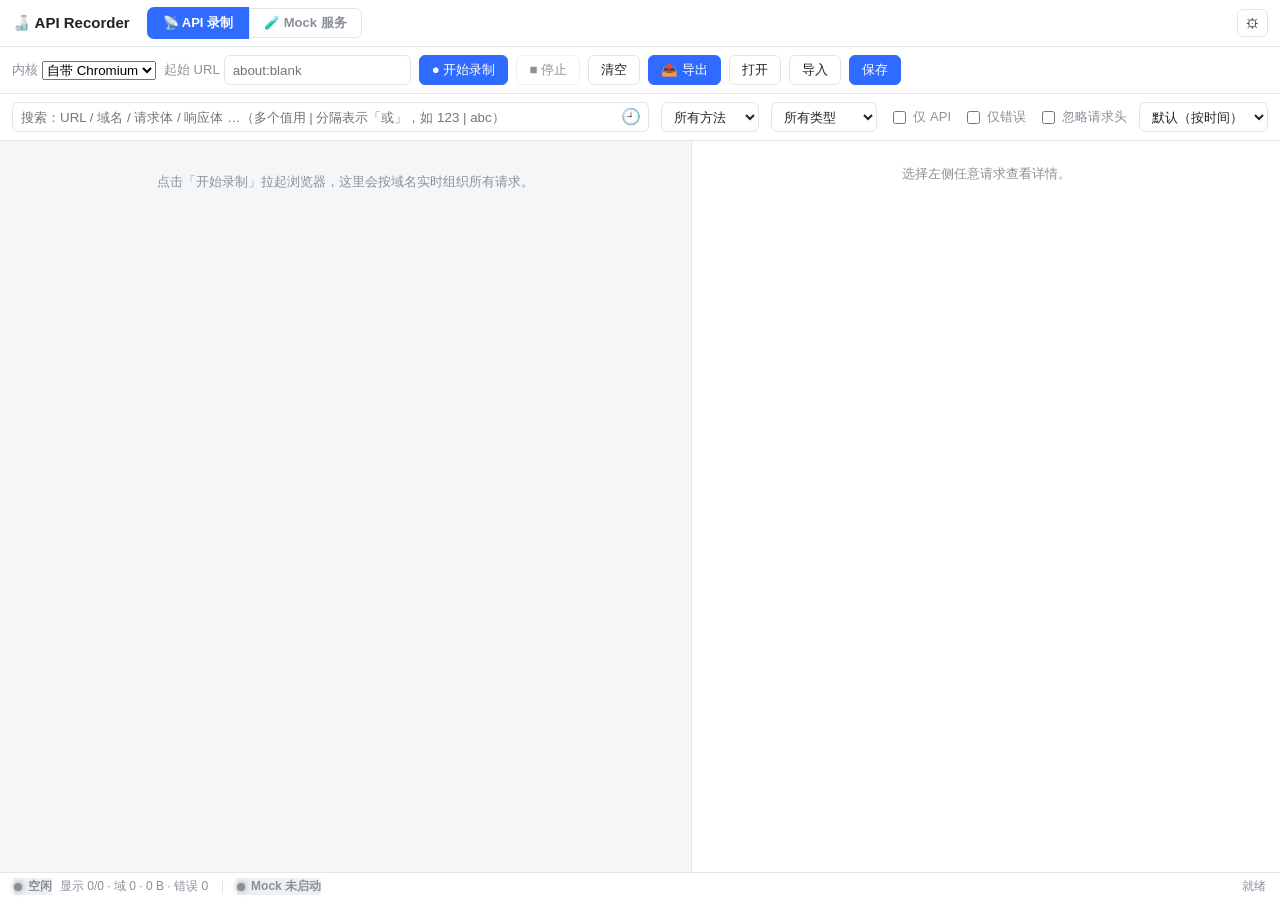
==== static/index.html @ 15d1f9df "fix: 导入/打开/保存/导出改用浏览器原生文件框与下载，修复「点击导入无反应」 pywebview 的 create_file_dialog 在 js_api 工作线程中调用会静默失败（跨线程异常" ====
<!DOCTYPE html>
<html lang="zh-CN">
<head>
  <meta charset="UTF-8" />
  <meta name="viewport" content="width=device-width, initial-scale=1.0" />
  <title>API Recorder · API 录制器</title>
  <link rel="stylesheet" href="/static/styles.css" />
</head>
<body>
  <!-- ============ 顶部：品牌 + Tab 切换 + 设置（不含任何功能按钮）============ -->
  <header class="toolbar">
    <div class="brand">🍶 API Recorder</div>

    <!-- 顶部 Tab 切换：API 录制 / Mock 服务 互不干扰 -->
    <div class="tabs">
      <button class="tab-switch active" data-tab="api">📡 API 录制</button>
      <button class="tab-switch" data-tab="mock">🧪 Mock 服务</button>
    </div>

    <div class="spacer"></div>

    <!-- 设置按钮靠最右 -->
    <button id="maskSettingsBtn" class="btn-mini" title="配置（Mock 服务 / 端口）">⚙</button>
    <div id="maskPanel" class="mask-panel hide">
      <div class="mask-title">配置</div>

      <div class="mask-section">
        <div class="mask-subtitle">端口</div>
        <label class="mask-row">服务端口 <input id="portInput" class="input" maxlength="6" placeholder="自动" /></label>
        <label class="mask-row">Mock 端口 <input id="mockPortInput" class="input" maxlength="6" placeholder="自动" /></label>
        <div class="mask-hint" id="portHint">服务端口为程序启动时绑定，修改后需重启本程序。Mock 端口为独立端口，供被测程序对接；留空 = 每次随机分配空闲端口。</div>
        <button id="maskSave" class="btn-mini">保存</button>
      </div>
    </div>
  </header>

  <!-- ============ API 录制 Tab（按钮都在本页，不干扰 Mock）============ -->
  <section class="tab-panel" id="panelApi">
    <!-- 录制控制条：本页专属 -->
    <div class="api-toolbar">
      <label class="field">
        <span>内核</span>
        <select id="mode">
          <option value="builtin">自带 Chromium</option>
          <option value="local">本机浏览器</option>
        </select>
      </label>

      <label class="field hide" id="localBrowserField">
        <span>浏览器</span>
        <select id="localBrowser">
          <option value="auto">自动探测</option>
          <option value="chrome">Chrome</option>
          <option value="edge">Edge</option>
        </select>
      </label>

      <input id="localPath" class="input hide" placeholder="本机 Chrome/Edge 路径（可选，留空则按上面选择）" />

      <label class="field">
        <span>起始 URL</span>
        <input id="startUrl" class="input" placeholder="about:blank" />
      </label>

      <button id="startBtn" class="btn btn-primary">● 开始录制</button>
      <button id="stopBtn" class="btn" disabled>■ 停止</button>
      <button id="clearBtn" class="btn">清空</button>
      <button id="exportBtn" class="btn btn-primary">📤 导出</button>
      <button id="openBtn" class="btn" title="打开 HAR/JSON 文件导入（与「导入」相同，受浏览器限制不关联源文件）">打开</button>
      <button id="importBtn" class="btn">导入</button>
      <button id="saveBtn" class="btn btn-primary" title="保存当前录制（含全部标记）">保存</button>
      <input id="importFile" type="file" accept=".har,.json,application/json" multiple class="file-input-hidden" />
    </div>

    <div class="subbar">
      <div class="search-wrap">
        <input id="search" class="input grow search-input" placeholder="搜索：URL / 域名 / 请求体 / 响应体 …（多个值用 | 分隔表示「或」，如 123 | abc）" autocomplete="off" />
        <button id="searchClear" class="search-clear hide" type="button" title="清空">×</button>
        <button id="searchHistoryBtn" class="search-hist-btn" type="button" title="搜索历史">🕘</button>
        <div id="searchHistory" class="search-history hide"></div>
      </div>
      <select id="methodFilter" class="select">
        <option value="all">所有方法</option>
        <option value="GET">GET</option>
        <option value="POST">POST</option>
        <option value="PUT">PUT</option>
        <option value="DELETE">DELETE</option>
        <option value="PATCH">PATCH</option>
        <option value="HEAD">HEAD</option>
        <option value="OPTIONS">OPTIONS</option>
      </select>
      <select id="typeFilter" class="select">
        <option value="all">所有类型</option>
        <option value="XHR">XHR</option>
        <option value="FETCH">Fetch</option>
        <option value="DOCUMENT">Document</option>
        <option value="SCRIPT">Script</option>
        <option value="STYLESHEET">Stylesheet</option>
        <option value="IMAGE">Image</option>
        <option value="FONT">Font</option>
        <option value="MEDIA">Media</option>
        <option value="WEBSOCKET">WebSocket</option>
        <option value="OTHER">Other</option>
      </select>
      <label class="check"><input type="checkbox" id="onlyApi" /> 仅 API</label>
      <label class="check"><input type="checkbox" id="onlyError" /> 仅错误</label>
      <label class="check"><input type="checkbox" id="ignoreHeaders" /> 忽略请求头</label>
      <select id="sortBy" class="select" title="排序方式">
        <option value="default">默认（按时间）</option>
        <option value="url">按 API 地址</option>
      </select>
    </div>

    <main class="main">
      <div id="tree" class="tree">
        <div class="empty">点击「开始录制」拉起浏览器，这里会按域名实时组织所有请求。</div>
      </div>
      <aside id="detail" class="detail">
        <div class="empty">选择左侧任意请求查看详情。</div>
      </aside>
    </main>
  </section>

  <!-- ============ Mock 服务 Tab ============ -->
  <section class="tab-panel hide" id="panelMock">
    <div class="subbar">
      <label class="mock-port">端口 <input id="mockPortInput2" class="input input-sm" maxlength="6" placeholder="自动" /></label>
      <button id="startMock" class="btn btn-primary">▶ 启动 Mock</button>
      <button id="stopMock" class="btn" disabled>■ 停止 Mock</button>
      <button id="mockRefreshBtn" class="btn">刷新列表</button>
    </div>

    <main class="main">
      <div class="mock-dash">
        <div class="mock-dash-head">
          <span class="mock-apis-url">Mock 地址：<a id="mockApisUrl" href="#" target="_blank" rel="noopener">—</a></span>
          <span id="mockApisCount" class="muted">(0)</span>
          <div class="spacer"></div>
          <button id="mockTestAllBtn" class="btn btn-primary">全部测试</button>
        </div>
        <div id="mockApiList" class="mock-api-list">
          <div class="mock-api-empty">尚未启动 Mock 或无接口。</div>
        </div>
        <div class="mock-apis-summary" id="mockApisSummary"></div>
      </div>

      <div class="mock-logs">
        <div class="mock-dash-head">
          <span>处理记录</span>
          <span id="mockLogsCount" class="muted"></span>
          <div class="spacer"></div>
          <button id="mockLogsRefreshBtn" class="btn">刷新</button>
        </div>
        <div id="mockLogList" class="mock-log-list">
          <div class="mock-api-empty">暂无处理记录（Mock 收到请求后这里会实时显示，点击可查看详情）。</div>
        </div>
      </div>
    </main>
  </section>

  <!-- ============ 底部状态栏：API 归 API，Mock 归 Mock ============ -->
  <footer class="statusbar">
    <span class="sb-group">
      <span class="sb-status status-idle" id="sbApiStatus">空闲</span>
      <span id="sbApiStats" class="sb-stats"></span>
    </span>
    <span class="sb-sep"></span>
    <span class="sb-group">
      <span class="sb-status status-idle" id="sbMockStatus">Mock 未启动</span>
      <span id="sbMockStats" class="sb-stats"></span>
    </span>
    <span class="sb-spacer"></span>
    <span class="sb-item sb-muted" id="sbInfo">就绪</span>
  </footer>

  <!-- Mock 处理记录详情弹窗 -->
  <div id="mockLogModal" class="modal-mask hide">
    <div class="modal modal-lg">
      <div class="modal-head">
        <span class="modal-title" id="mockLogModalTitle">处理记录详情</span>
        <button id="mockLogModalClose" class="modal-close" title="关闭">×</button>
      </div>
      <div class="modal-body" id="mockLogModalBody"></div>
    </div>
  </div>

  <!-- 导出弹窗（含格式选择与脱敏配置） -->
  <div id="exportModal" class="modal-mask hide">
    <div class="modal">
      <div class="modal-head">
        <span class="modal-title">导出</span>
        <button id="exportModalClose" class="modal-close" title="关闭">×</button>
      </div>

      <div class="modal-section">
        <div class="modal-subtitle">导出格式</div>
        <div class="radio-row">
          <label class="radio"><input type="radio" name="exportFormat" value="har" checked /> HAR</label>
          <label class="radio"><input type="radio" name="exportFormat" value="json" /> JSON</label>
          <label class="radio"><input type="radio" name="exportFormat" value="mock" /> Mock 脚本</label>
        </div>
        <button id="doExportBtn" class="btn btn-primary">导出</button>
      </div>

      <div class="modal-divider"></div>

      <div class="modal-section">
        <div class="modal-subtitle">脱敏（导出时生效）</div>
        <label class="check"><input type="checkbox" id="desensitize" /> 脱敏导出</label>
        <div class="mask-row">中文 → <input id="maskCjk" class="input" maxlength="8" placeholder="测" /></div>
        <div class="mask-row">数字 → <input id="maskDigit" class="input" maxlength="8" placeholder="1" /></div>
        <div class="mask-row">英文 → <input id="maskAlpha" class="input" maxlength="8" placeholder="a" /></div>
        <div class="mask-hint">留空 = 不脱敏该类；可填多个字符。默认 测 / 1 / a。</div>
      </div>
    </div>
  </div>

  <!-- 编辑请求弹窗（造数据：改 URL / 请求头 / 请求体） -->
  <div id="editReqModal" class="modal-mask hide">
    <div class="modal modal-lg">
      <div class="modal-head">
        <span class="modal-title" id="editReqModalTitle">编辑请求</span>
        <button id="editReqModalClose" class="modal-close" title="关闭">×</button>
      </div>
      <div class="modal-body">
        <div class="modal-subtitle">请求地址 URL<span class="modal-tip">（改末尾的 ID / 路径即可造不同数据）</span></div>
        <textarea id="editReqUrl" class="edit-req-url" placeholder="http://host/path/..."></textarea>
        <div class="modal-subtitle">请求头 Headers（JSON 对象）</div>
        <textarea id="editReqHeaders" class="edit-req-headers" placeholder='{"Content-Type":"application/json"}'></textarea>
        <div class="modal-subtitle">请求体 Body</div>
        <textarea id="editReqBody" class="edit-req-body" placeholder="请求体原文（可为 JSON / 表单 / 任意文本）"></textarea>
        <div id="editReqErr" class="modal-error"></div>
        <div class="modal-actions">
          <button id="editReqSave" class="btn btn-primary">保存修改</button>
          <button id="editReqCancel" class="btn">取消</button>
        </div>
        <div class="modal-hint">修改会写回本条记录，导出 HAR/JSON 与启动 Mock 都会用新值。Mock 运行中不可编辑。</div>
      </div>
    </div>
  </div>

  <script src="/static/app.js"></script>
</body>
</html>
---- static/styles.css ----
:root {
  --bg: #f5f6f8;
  --panel: #ffffff;
  --border: #e2e5ea;
  --text: #1f2329;
  --muted: #8a9099;
  --primary: #2f6bff;
  --primary-d: #1f53d6;
  --green: #1f9d55;
  --blue: #2f6bff;
  --orange: #e08a00;
  --red: #e23b3b;
  --gray: #8a9099;
  --code-bg: #f3f4f6;
  --row-hover: #eef3ff;
}

* { box-sizing: border-box; }
html, body { height: 100%; margin: 0; }
body {
  font-family: -apple-system, "Segoe UI", "Microsoft YaHei", Roboto, Helvetica, Arial, sans-serif;
  background: var(--bg);
  color: var(--text);
  font-size: 13px;
  display: flex;
  flex-direction: column;
  /* 全局允许选中/复制（含右侧详情、左侧 API 地址/路径）。
     适配 WebView2（Chromium 内核），需带 -webkit- 前缀。 */
  -webkit-user-select: text;
  -moz-user-select: text;
  user-select: text;
}

/* ---------- 工具栏 ---------- */
.toolbar, .subbar, .api-toolbar {
  display: flex;
  align-items: center;
  gap: 8px;
  padding: 8px 12px;
  background: var(--panel);
  border-bottom: 1px solid var(--border);
  flex-wrap: wrap;
  position: relative;
}
.subbar { gap: 12px; align-items: stretch; }

/* 功能区分区：API 录制 / Mock 服务 各自独立成框，避免挤在一起 */
.zone {
  display: flex;
  align-items: center;
  gap: 10px;
  padding: 7px 14px;
  border: 1px solid var(--border);
  border-radius: 10px;
  background: var(--panel);
  flex-wrap: wrap;
}
.zone-api { flex: 1 1 480px; min-width: 0; }
.zone-mock {
  flex: 0 0 auto;
  margin-left: auto;
  border-color: rgba(224, 138, 0, .45);
  background: #fffaf0;
}
.zone .status { margin-left: 0; }
.zone-tag {
  font-size: 11px;
  font-weight: 700;
  letter-spacing: .5px;
  padding: 3px 9px;
  border-radius: 6px;
  color: #fff;
  white-space: nowrap;
}
.tag-api { background: var(--blue); }
.tag-mock { background: var(--orange); }
.brand { font-weight: 700; font-size: 15px; margin-right: 6px; white-space: nowrap; }
.field { display: flex; align-items: center; gap: 4px; color: var(--muted); }
.field > span { white-space: nowrap; }

.input, .select {
  height: 30px;
  border: 1px solid var(--border);
  border-radius: 6px;
  padding: 0 8px;
  background: #fff;
  color: var(--text);
  outline: none;
}
.input:focus, .select:focus { border-color: var(--primary); }
.input.grow { flex: 1; min-width: 180px; }
.input.hide { display: none; }

/* 搜索框：清空按钮 + 历史下拉 */
.search-wrap { position: relative; flex: 1; min-width: 180px; display: flex; align-items: center; }
.search-input { width: 100%; padding-right: 54px; }
.search-clear, .search-hist-btn {
  position: absolute;
  top: 50%;
  transform: translateY(-50%);
  height: 22px;
  min-width: 22px;
  padding: 0 4px;
  border: none;
  background: transparent;
  color: var(--muted);
  cursor: pointer;
  font-size: 16px;
  line-height: 22px;
  border-radius: 4px;
  display: flex;
  align-items: center;
  justify-content: center;
}
.search-clear { right: 30px; font-size: 18px; color: #b23b3b; }
.search-hist-btn { right: 4px; }
.search-hist-btn:hover, .search-clear:hover { background: rgba(0,0,0,.06); }
.search-hist-btn.has-history::after {
  content: "";
  position: absolute;
  top: 2px; right: 2px;
  width: 6px; height: 6px;
  border-radius: 50%;
  background: var(--orange);
}
.search-history {
  position: absolute;
  top: calc(100% + 4px);
  left: 0;
  right: 0;
  min-width: 220px;
  max-height: 320px;
  overflow-y: auto;
  background: #fff;
  border: 1px solid var(--border);
  border-radius: 8px;
  box-shadow: 0 6px 20px rgba(0,0,0,.14);
  z-index: 50;
  padding: 4px;
}
.hist-item {
  display: flex;
  align-items: center;
  gap: 6px;
  padding: 6px 8px;
  border-radius: 6px;
  cursor: pointer;
  font-size: 13px;
}
.hist-item:hover { background: var(--hover); }
.hist-text { flex: 1; overflow: hidden; text-overflow: ellipsis; white-space: nowrap; }
.hist-del {
  flex: 0 0 auto;
  color: var(--muted);
  font-size: 14px;
  padding: 0 4px;
  border-radius: 4px;
  opacity: 0;
}
.hist-item:hover .hist-del { opacity: 1; }
.hist-del:hover { color: #b23b3b; background: rgba(0,0,0,.06); }
.hist-empty { padding: 10px; color: var(--muted); font-size: 13px; text-align: center; }
.hist-clear {
  margin-top: 2px;
  padding: 6px 8px;
  text-align: center;
  color: var(--muted);
  font-size: 12px;
  border-top: 1px solid var(--border);
  cursor: pointer;
  border-radius: 0 0 6px 6px;
}
.hist-clear:hover { color: #b23b3b; }
.input-sm { width: 72px; height: 28px; padding: 0 6px; }
.mock-port { display: inline-flex; align-items: center; gap: 6px; font-size: 13px; color: var(--muted); }

.btn {
  height: 30px;
  padding: 0 12px;
  border: 1px solid var(--border);
  border-radius: 6px;
  background: #fff;
  color: var(--text);
  cursor: pointer;
  white-space: nowrap;
}
.btn:hover:not(:disabled) { background: #f0f2f5; }
.btn:disabled { opacity: .5; cursor: not-allowed; }
.btn-primary { background: var(--primary); border-color: var(--primary); color: #fff; }
.btn-primary:hover:not(:disabled) { background: var(--primary-d); }

/* 关联文件提示（打开后可覆盖保存） */
.source-hint {
  font-size: 11px;
  color: var(--muted);
  white-space: nowrap;
  overflow: hidden;
  text-overflow: ellipsis;
  max-width: 260px;
}
.source-hint.on {
  color: #854F0B;
  background: #FBF3D9;
  border: 1px solid #EFD58A;
  border-radius: 4px;
  padding: 2px 8px;
}

.status {
  margin-left: auto;
  padding: 3px 10px;
  border-radius: 12px;
  font-weight: 600;
  font-size: 12px;
  white-space: nowrap;
}

/* 红绿灯式状态指示灯：圆点颜色跟随状态类（idle 灰 / recording 绿 / launching 橙 / error 红） */
.status::before {
  content: "";
  display: inline-block;
  width: 8px;
  height: 8px;
  margin-right: 6px;
  border-radius: 50%;
  background: currentColor;
  box-shadow: 0 0 6px currentColor;
  vertical-align: middle;
}

/* 头部状态组：API 录制状态 + Mock 状态并排，用分隔线与彩色标签区分 */
.status-group {
  margin-left: auto;
  display: flex;
  align-items: center;
  gap: 8px;
}
.sg-item { display: flex; align-items: center; gap: 6px; }
.sg-tag {
  font-size: 10px;
  font-weight: 700;
  letter-spacing: .5px;
  padding: 2px 6px;
  border-radius: 4px;
  color: #fff;
}
.sg-sep { width: 1px; height: 18px; background: var(--border); margin: 0 2px; }
.status-group .status {
  margin-left: 0;
}
.status-idle { background: #eef0f3; color: var(--muted); }
.status-launching { background: #fff3d6; color: var(--orange); }
.status-recording { background: #e3f6ea; color: var(--green); }
.status-stopping { background: #fff3d6; color: var(--orange); }
.status-error { background: #fde4e4; color: var(--red); }

.check { display: flex; align-items: center; gap: 4px; color: var(--muted); cursor: pointer; }
.stats { color: var(--muted); white-space: nowrap; margin-left: auto; }

/* ---------- 主区域 ---------- */
.main { flex: 1; display: flex; min-height: 0; }
.tree {
  flex: 1;
  overflow: auto;
  padding: 8px 6px 40px;
}
.detail {
  width: 46%;
  min-width: 320px;
  max-width: 720px;
  border-left: 1px solid var(--border);
  background: var(--panel);
  overflow: auto;
  padding: 0;
}
.empty { color: var(--muted); padding: 24px; text-align: center; }

/* ---------- 树 ---------- */
/* 默认整棵树都允许选中/复制（方便复制 API 地址、路径、状态码等）。
   仅「可点击折叠」的域名行/主机行禁止选中，避免点击折叠时误选中文字。 */
.domain-row, .host-row {
  -webkit-user-select: none;
  -moz-user-select: none;
  user-select: none;
}
.row {
  display: flex;
  align-items: center;
  gap: 6px;
  padding: 3px 6px;
  border-radius: 5px;
  cursor: pointer;
  white-space: nowrap;
}
.row:hover { background: var(--row-hover); }
.caret { width: 12px; color: var(--muted); display: inline-block; text-align: center; }
.domain-name { font-weight: 700; }
.host-name { color: #3a4250; }
.path-text { color: var(--muted); overflow: hidden; text-overflow: ellipsis; flex: 1; }
.badge {
  font-size: 11px;
  color: var(--muted);
  background: #eef0f3;
  border-radius: 10px;
  padding: 0 7px;
  white-space: nowrap;
}
.size { color: var(--muted); font-size: 11px; margin-left: auto; }

.children { margin-left: 14px; border-left: 1px dashed var(--border); padding-left: 4px; }
.children.hidden { display: none; }

.req-row { gap: 8px; position: relative; padding-right: 24px; }
.req-row.active { background: var(--row-hover); outline: 1px solid var(--primary); }

/* 请求行删除按钮：hover 行时出现 */
.req-del {
  position: absolute;
  right: 4px;
  top: 50%;
  transform: translateY(-50%);
  opacity: 0;
  cursor: pointer;
  color: var(--red);
  font-size: 14px;
  line-height: 1;
  padding: 1px 5px;
  border-radius: 4px;
  -webkit-user-select: none;
  -moz-user-select: none;
  user-select: none;
}
.req-row:hover .req-del { opacity: .85; }
.req-del:hover { opacity: 1 !important; background: #fde8e8; }

/* 方法徽标 */
.m { font-size: 10px; font-weight: 700; padding: 1px 5px; border-radius: 4px; color: #fff; min-width: 42px; text-align: center; }
.m-GET { background: var(--blue); }
.m-POST { background: var(--green); }
.m-PUT { background: var(--orange); }
.m-DELETE { background: var(--red); }
.m-PATCH { background: #8a4fff; }
.m-HEAD, .m-OPTIONS, .m-OTHER { background: var(--gray); }

/* 状态码 */
.s { font-size: 11px; font-weight: 600; min-width: 34px; text-align: center; }
.s-2 { color: var(--green); }
.s-3 { color: var(--blue); }
.s-4 { color: var(--orange); }
.s-5 { color: var(--red); }
.s-fail { color: var(--gray); }

.t-type { font-size: 10px; color: var(--muted); border: 1px solid var(--border); border-radius: 4px; padding: 0 4px; }
.dur { font-size: 11px; color: var(--muted); }

/* ---------- 详情 ---------- */
.detail-head { display: flex; flex-wrap: wrap; align-items: center; gap: 8px; padding: 10px 12px; border-bottom: 1px solid var(--border); }
.detail-title { font-weight: 700; word-break: break-all; flex: 1 1 auto; min-width: 200px; }
.head-actions { display: flex; gap: 6px; }
.detail-meta { color: var(--muted); margin-top: 4px; font-size: 12px; width: 100%; }
.detail-tabs { display: flex; gap: 2px; padding: 6px 8px 0; border-bottom: 1px solid var(--border); flex-wrap: wrap; }
.tab { padding: 5px 10px; cursor: pointer; border: 1px solid transparent; border-bottom: none; border-radius: 6px 6px 0 0; color: var(--muted); }
.tab.active { background: var(--code-bg); color: var(--text); font-weight: 600; }
.detail-body { padding: 10px 12px; }
/* WebView2 下 body 的 user-select 不一定继承到 pre/code/json 树，
   显式声明保证详情区文本可以选中复制 */
.detail, .detail-body, pre.code, .jtree, .jtree .jline {
  -webkit-user-select: text;
  -moz-user-select: text;
  user-select: text;
}
.kv { width: 100%; border-collapse: collapse; font-size: 12px; }
.kv td { padding: 3px 6px; border-bottom: 1px solid var(--border); vertical-align: top; word-break: break-all; }
.kv td.k { color: var(--muted); white-space: nowrap; width: 1%; }
pre.code {
  background: var(--code-bg);
  border: 1px solid var(--border);
  border-radius: 6px;
  padding: 10px;
  overflow: auto;
  max-height: 60vh;
  font-family: "SF Mono", Consolas, "Courier New", monospace;
  font-size: 12px;
  line-height: 1.5;
  white-space: pre-wrap;
  word-break: break-all;
}
/* 代码块右上角的「复制」按钮：浮在块上方，点击即复制原始内容 */
.code-wrap { position: relative; }
.code-copy {
  position: absolute; top: 6px; right: 6px; z-index: 2;
  -webkit-user-select: none; -moz-user-select: none; user-select: none;
  opacity: .9;
}
.code-copy:hover { opacity: 1; }
.note { color: var(--muted); padding: 8px 0; }

/* 筛选命中高亮：黄色底 + 加粗，让「数据过滤」时一眼看到命中位置 */
mark.hl {
  background: #FFE08A;
  color: inherit;
  border-radius: 2px;
  padding: 0 1px;
  font-weight: 600;
  box-shadow: 0 0 0 1px rgba(224,138,0,.35);
}

/* ---------- 标记（记录级备注 + 标签）---------- */
.mark-ic { font-size: 11px; color: #854F0B; }

/* 请求行内显示用户标记：备注摘要 + 标签徽章（靠右显示） */
.row-mark { display: inline-flex; gap: 4px; align-items: center; flex-shrink: 0; max-width: 380px; overflow: hidden; margin-left: auto; }
.row-mark-note {
  color: #854F0B;
  font-size: 11px;
  background: #FBF3D9;
  border: 1px solid #EFD58A;
  border-radius: 3px;
  padding: 0 6px;
  max-width: 200px;
  overflow: hidden;
  text-overflow: ellipsis;
  white-space: nowrap;
}
.row-tag {
  color: #185FA5;
  font-size: 10px;
  background: #E6F1FB;
  border: 1px solid #B5D4F4;
  border-radius: 3px;
  padding: 0 6px;
  white-space: nowrap;
}
.mark-editor {
  border: 1px dashed var(--border);
  border-radius: 8px;
  padding: 10px;
  background: var(--bg);
}
.mark-title { font-weight: 700; font-size: 12px; margin-bottom: 8px; color: var(--text); }
.mark-tags-input { width: 100%; height: 28px; margin-bottom: 6px; box-sizing: border-box; }
.mark-note {
  width: 100%; min-height: 54px; box-sizing: border-box;
  border: 1px solid var(--border); border-radius: 6px; padding: 6px 8px;
  font-family: inherit; font-size: 12px; resize: vertical;
}
.mark-actions { margin-top: 8px; display: flex; align-items: center; gap: 10px; }
.mark-has { color: #854F0B; font-size: 12px; }

/* ---------- 字段级注释：JSON 树 ---------- */
.jtree {
  background: var(--code-bg);
  border: 1px solid var(--border);
  border-radius: 6px;
  padding: 10px;
  overflow: auto;
  max-height: 60vh;
  font-family: "SF Mono", Consolas, "Courier New", monospace;
  font-size: 12px;
  line-height: 1.6;
  white-space: pre-wrap;
  word-break: break-all;
}
.jind { padding-left: 18px; }
.jline { position: relative; }
.jline:hover { background: rgba(0,0,0,.035); }
.j-annotated { /* 行级标记类，视觉指示交给 j-note-txt 自身黄底 */ }
.j-key { color: #185FA5; }
.j-string { color: #3B6D11; }
.j-number { color: #BA7517; }
.j-boolean { color: #7F77DD; }
.j-null { color: #B4B2A9; }
.j-punc { color: var(--muted); }
.j-note-btn {
  margin-left: 6px;
  opacity: 0;
  cursor: pointer;
  color: #854F0B;
  font-size: 11px;
  -webkit-user-select: none;
  -moz-user-select: none;
  user-select: none;
  /* 默认不参与鼠标事件，避免半透明图标挡住相邻数字的选中文本；
     悬停行/值时再响应点击 */
  pointer-events: none;
}
.jline:hover .j-note-btn { opacity: .8; pointer-events: auto; }
.jval:hover .j-note-btn { opacity: .8; pointer-events: auto; }
.j-note-btn:hover { opacity: 1 !important; pointer-events: auto; }
.j-note-txt {
  color: #854F0B;
  font-style: italic;
  font-size: 11px;
  background: #FBF3D9;
  border: 1px solid #EFD58A;
  border-radius: 3px;
  padding: 0 4px;
}

/* ---------- 脱敏规则面板 ---------- */
.hide { display: none !important; }

/* 隐藏的文件选择框：必须可点击（不能 display:none），否则 WebView2/Chromium 下
   input.click() 无法唤起系统文件对话框。用绝对定位移到视口外 + 透明来实现隐藏。 */
.file-input-hidden {
  position: fixed;
  top: -10000px;
  left: -10000px;
  width: 1px;
  height: 1px;
  opacity: 0;
  overflow: hidden;
}
.btn-mini { height: 28px; padding: 0 8px; border: 1px solid var(--border); border-radius: 6px; background: #fff; color: var(--text); cursor: pointer; }
.btn-mini:hover { background: #f0f2f5; }
.mask-panel {
  position: absolute; top: 100%; right: 12px; margin-top: 6px; z-index: 50;
  background: var(--panel); border: 1px solid var(--border); border-radius: 8px;
  box-shadow: 0 6px 20px rgba(0,0,0,.12); padding: 12px; width: 240px;
}
.mask-title { font-weight: 700; margin-bottom: 8px; }
.mask-subtitle { font-size: 12px; color: var(--text); margin-bottom: 6px; font-weight: 600; }
.mask-row { display: flex; align-items: center; gap: 6px; margin-bottom: 8px; }
.mask-row input { flex: 1; height: 28px; border: 1px solid var(--border); border-radius: 6px; padding: 0 8px; }
.mask-hint { color: var(--muted); font-size: 11px; margin-bottom: 8px; line-height: 1.4; }
.mask-divider { border-top: 1px dashed var(--border); margin: 4px 0 10px; }
.mask-section { margin-bottom: 4px; }
.mask-btn-row { display: flex; gap: 8px; margin-top: 8px; flex-wrap: wrap; }
.mask-section .status { display: inline-block; margin-bottom: 2px; }

/* ---------- 导出 / Mock 弹窗 ---------- */
.modal-mask {
  position: fixed; inset: 0; z-index: 100;
  background: rgba(0,0,0,.35);
  display: flex; align-items: center; justify-content: center;
}
.modal {
  background: var(--panel); border: 1px solid var(--border); border-radius: 10px;
  box-shadow: 0 10px 40px rgba(0,0,0,.22);
  width: 380px; max-width: 92vw; max-height: 88vh; overflow: auto; padding-bottom: 14px;
}
.modal-head {
  display: flex; align-items: center; justify-content: space-between;
  padding: 12px 14px; border-bottom: 1px solid var(--border);
}
.modal-title { font-weight: 700; font-size: 14px; }
.modal-close { border: none; background: transparent; font-size: 20px; line-height: 1; cursor: pointer; color: var(--muted); padding: 0 4px; }
.modal-close:hover { color: var(--text); }
.modal-section { padding: 12px 14px; }
.modal-subtitle { font-size: 12px; font-weight: 600; margin-bottom: 8px; }
.modal-divider { border-top: 1px dashed var(--border); margin: 2px 0; }
.radio-row { display: flex; gap: 16px; margin-bottom: 12px; }
.radio { display: flex; align-items: center; gap: 4px; cursor: pointer; }
.modal-btn-row { display: flex; gap: 8px; margin-top: 8px; flex-wrap: wrap; }
.modal-mock-status { margin-left: 0; display: inline-block; margin-bottom: 2px; }
.modal-wide { width: 620px; max-width: 94vw; }

/* ---- Mock 接口列表 / 快速测试 ---- */
.muted { color: var(--muted); font-weight: 400; }
.mock-apis-bar { display: flex; align-items: center; justify-content: space-between; gap: 12px; margin-bottom: 10px; }
.mock-apis-url { font-size: 12px; color: var(--muted); }
.mock-apis-url a { color: var(--primary); text-decoration: none; word-break: break-all; }
.mock-apis-url a:hover { text-decoration: underline; }
.mock-api-list { max-height: 50vh; overflow: auto; border: 1px solid var(--border); border-radius: 8px; }
.mock-api-empty { padding: 16px; color: var(--muted); text-align: center; }
.mock-api-row {
  display: grid;
  grid-template-columns: 56px 1fr auto auto auto;
  align-items: center;
  gap: 8px;
  padding: 7px 10px;
  border-bottom: 1px solid var(--border);
}
.mock-api-row .row-mark { margin-left: 0; max-width: 220px; }
.mock-api-row:last-child { border-bottom: none; }
.mock-api-path { font-family: ui-monospace, "SFMono-Regular", Consolas, monospace; font-size: 12px; overflow: hidden; text-overflow: ellipsis; white-space: nowrap; }
.method-badge {
  font-size: 11px; font-weight: 700; text-align: center; border-radius: 4px; padding: 2px 0; color: #fff;
}
.m-GET { background: #1f9d55; }
.m-POST { background: #2f6bff; }
.m-PUT { background: #e08a00; }
.m-DELETE { background: #e23b3b; }
.m-PATCH { background: #8b5cf6; }
.m-HEAD, .m-OPTIONS { background: #8a9099; }
.resp-badge {
  font-size: 11px; font-weight: 600; padding: 1px 7px; border-radius: 10px;
  background: #eef0f3; color: var(--muted);
}
.btn-sm { padding: 3px 10px; font-size: 12px; }
.mock-api-result {
  grid-column: 1 / -1;
  margin: 4px 0 2px; padding: 8px;
  background: var(--code-bg); border-radius: 6px;
  font-family: ui-monospace, "SFMono-Regular", Consolas, monospace;
  font-size: 11px; white-space: pre-wrap; word-break: break-all; max-height: 220px; overflow: auto;
}
.mock-api-result.ok { border-left: 3px solid var(--green); }
.mock-api-result.err { border-left: 3px solid var(--red); }
.mock-apis-summary { margin-top: 10px; font-size: 12px; color: var(--muted); }

/* ---- Mock 处理记录（收到的请求 + 返回数据）---- */
.mock-logs { margin-top: 14px; display: flex; flex-direction: column; min-height: 0; }
.mock-log-list { flex: 1; overflow: auto; border: 1px solid var(--border); border-radius: 8px; min-height: 120px; max-height: 36vh; }
.mock-log-row {
  display: flex; align-items: center; gap: 8px;
  padding: 7px 10px; border-bottom: 1px solid var(--border);
  cursor: pointer;
}
.mock-log-row:last-child { border-bottom: none; }
.mock-log-row:hover { background: var(--row-hover); }
.log-ts { font-size: 11px; color: var(--muted); white-space: nowrap; width: 64px; }
.badge.miss { background: #FCEBEB; color: #A32D2D; }

/* 处理记录详情弹窗 */
.modal-lg { width: 760px; max-width: 94vw; }
.modal-body { padding: 12px 14px; max-height: 72vh; overflow: auto; }

/* 标签编辑器：固定在详情顶部，仅标签，紧凑 */
.detail-tags {
  background: var(--panel);
  border-bottom: 1px solid var(--border);
  padding: 6px 14px;
}
.tags-bar {
  display: flex; align-items: center; gap: 8px;
}
.tags-label {
  font-size: 12px; font-weight: 600; color: var(--muted); white-space: nowrap;
}
.tags-input {
  flex: 1 1 auto; min-width: 0;
  height: 28px; padding: 0 8px;
  font-size: 12px;
}

/* 编辑请求弹窗（造数据） */
.edit-req-url, .edit-req-headers, .edit-req-body {
  width: 100%; box-sizing: border-box; border: 1px solid var(--border);
  border-radius: 6px; padding: 8px 10px; font-family: ui-monospace, "SFMono-Regular", Consolas, monospace;
  font-size: 12px; line-height: 1.5; color: var(--text); background: var(--code-bg); resize: vertical;
  margin-bottom: 12px;
}
.edit-req-url { min-height: 38px; }
.edit-req-headers { min-height: 110px; }
.edit-req-body { min-height: 150px; }
.modal-tip { font-weight: 400; color: var(--muted); font-size: 11px; margin-left: 6px; }
.modal-error { color: #A32D2D; font-size: 12px; min-height: 16px; margin: -4px 0 8px; }
.modal-actions { display: flex; gap: 8px; }
.url-cell .btn-mini { margin-left: 6px; vertical-align: middle; }
.detail-title .btn-mini { margin-left: 6px; vertical-align: middle; }
.mock-log-sec { margin-bottom: 14px; }
.mock-log-sec-title { font-weight: 700; margin-bottom: 6px; padding-bottom: 4px; border-bottom: 1px solid var(--border); }
.mock-log-url {
  font-family: ui-monospace, "SFMono-Regular", Consolas, monospace;
  font-size: 12px; word-break: break-all; margin-bottom: 8px;
  background: var(--code-bg); border-radius: 6px; padding: 8px;
}
.mock-log-sub { font-size: 12px; font-weight: 600; margin: 8px 0 4px; color: var(--muted); }

/* ---------- 顶部 Tab 切换（API 录制 / Mock 服务）---------- */
.spacer { flex: 1 1 auto; }
.tabs { display: flex; gap: 2px; margin-left: 4px; }
.tab-switch {
  height: 30px; padding: 0 14px; cursor: pointer; white-space: nowrap;
  border: 1px solid var(--border); background: #fff; color: var(--muted);
  border-radius: 6px; font-size: 13px; font-weight: 600;
}
.tab-switch:first-child { border-top-right-radius: 0; border-bottom-right-radius: 0; }
.tab-switch:last-child { border-top-left-radius: 0; border-bottom-left-radius: 0; }
.tab-switch + .tab-switch { margin-left: -1px; }
.tab-switch:hover { background: #f0f2f5; }
.tab-switch.active {
  background: var(--primary); border-color: var(--primary); color: #fff;
  box-shadow: 0 0 0 1px var(--primary);
}

/* ---------- Tab 内容面板：各干各的，互不影响 ---------- */
.tab-panel { flex: 1; display: flex; flex-direction: column; min-height: 0; }
.tab-panel.hide { display: none; }

/* ---------- 底部状态栏 ---------- */
.statusbar {
  display: flex; align-items: center; gap: 14px;
  padding: 5px 14px; background: var(--panel);
  border-top: 1px solid var(--border);
  font-size: 12px; color: var(--muted);
  flex: 0 0 auto;
}
.sb-item { display: flex; align-items: center; gap: 4px; }
.sb-group { display: flex; align-items: center; gap: 8px; }
.sb-sep { width: 1px; height: 14px; background: var(--border); }
.sb-spacer { flex: 1 1 auto; }
.sb-muted { color: var(--muted); }
/* 底部状态栏统计文字（API 归 API 组、Mock 归 Mock 组） */
.sb-stats { color: var(--muted); white-space: nowrap; }

/* 状态栏指示灯：圆点 + 文字，颜色随状态类（与 .status 同色系） */
.sb-status { display: inline-flex; align-items: center; font-weight: 600; color: var(--muted); }
.sb-status::before {
  content: ""; display: inline-block; width: 8px; height: 8px; margin-right: 6px;
  border-radius: 50%; background: currentColor; box-shadow: 0 0 6px currentColor;
}
.sb-status.status-idle { color: var(--muted); }
.sb-status.status-launching { color: var(--orange); }
.sb-status.status-recording { color: var(--green); }
.sb-status.status-stopping { color: var(--orange); }
.sb-status.status-error { color: var(--red); }

/* ---------- Mock tab 内联看板 ---------- */
.mock-dash { flex: 1; display: flex; flex-direction: column; min-height: 0; padding: 12px; gap: 10px; }
.mock-dash-head { display: flex; align-items: center; gap: 12px; }
.mock-api-list { flex: 1; overflow: auto; border: 1px solid var(--border); border-radius: 8px; min-height: 0; }
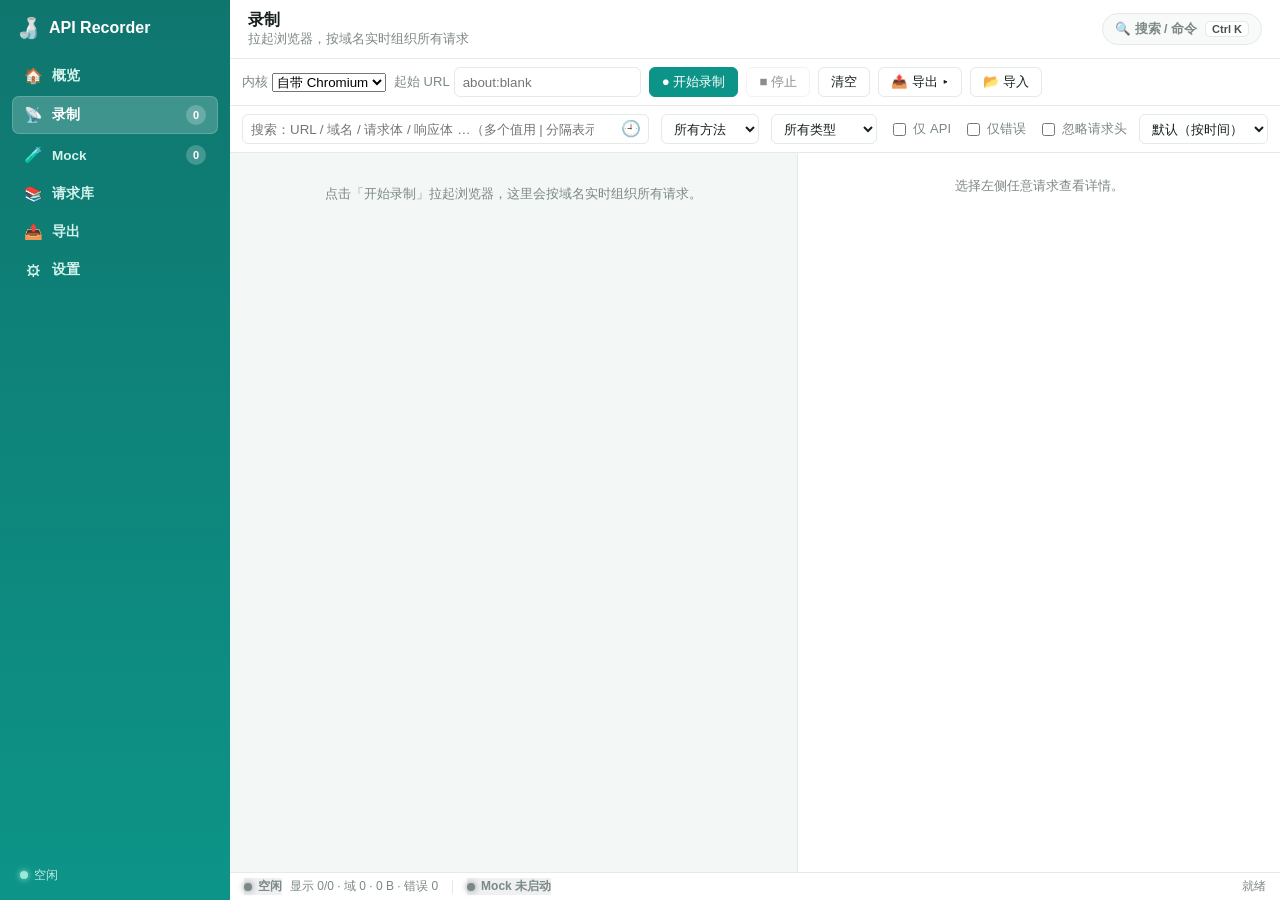
==== commit 1a66c4d0: "feat: Mock 匹配默认严格可配置 match_mode + 处理记录显示未命中原因 + 导入增量合并去重" ====
--- a/static/index.html
+++ b/static/index.html
@@ -7,173 +7,238 @@
   <link rel="stylesheet" href="/static/styles.css" />
 </head>
 <body>
-  <!-- ============ 顶部：品牌 + Tab 切换 + 设置（不含任何功能按钮）============ -->
-  <header class="toolbar">
-    <div class="brand">🍶 API Recorder</div>
-
-    <!-- 顶部 Tab 切换：API 录制 / Mock 服务 互不干扰 -->
-    <div class="tabs">
-      <button class="tab-switch active" data-tab="api">📡 API 录制</button>
-      <button class="tab-switch" data-tab="mock">🧪 Mock 服务</button>
-    </div>
-
-    <div class="spacer"></div>
-
-    <!-- 设置按钮靠最右 -->
-    <button id="maskSettingsBtn" class="btn-mini" title="配置（Mock 服务 / 端口）">⚙</button>
-    <div id="maskPanel" class="mask-panel hide">
-      <div class="mask-title">配置</div>
-
-      <div class="mask-section">
-        <div class="mask-subtitle">端口</div>
-        <label class="mask-row">服务端口 <input id="portInput" class="input" maxlength="6" placeholder="自动" /></label>
-        <label class="mask-row">Mock 端口 <input id="mockPortInput" class="input" maxlength="6" placeholder="自动" /></label>
-        <div class="mask-hint" id="portHint">服务端口为程序启动时绑定，修改后需重启本程序。Mock 端口为独立端口，供被测程序对接；留空 = 每次随机分配空闲端口。</div>
-        <button id="maskSave" class="btn-mini">保存</button>
-      </div>
-    </div>
-  </header>
-
-  <!-- ============ API 录制 Tab（按钮都在本页，不干扰 Mock）============ -->
-  <section class="tab-panel" id="panelApi">
-    <!-- 录制控制条：本页专属 -->
-    <div class="api-toolbar">
-      <label class="field">
-        <span>内核</span>
-        <select id="mode">
-          <option value="builtin">自带 Chromium</option>
-          <option value="local">本机浏览器</option>
-        </select>
-      </label>
-
-      <label class="field hide" id="localBrowserField">
-        <span>浏览器</span>
-        <select id="localBrowser">
-          <option value="auto">自动探测</option>
-          <option value="chrome">Chrome</option>
-          <option value="edge">Edge</option>
-        </select>
-      </label>
-
-      <input id="localPath" class="input hide" placeholder="本机 Chrome/Edge 路径（可选，留空则按上面选择）" />
-
-      <label class="field">
-        <span>起始 URL</span>
-        <input id="startUrl" class="input" placeholder="about:blank" />
-      </label>
-
-      <button id="startBtn" class="btn btn-primary">● 开始录制</button>
-      <button id="stopBtn" class="btn" disabled>■ 停止</button>
-      <button id="clearBtn" class="btn">清空</button>
-      <button id="exportBtn" class="btn btn-primary">📤 导出</button>
-      <button id="openBtn" class="btn" title="打开 HAR/JSON 文件导入（与「导入」相同，受浏览器限制不关联源文件）">打开</button>
-      <button id="importBtn" class="btn">导入</button>
-      <button id="saveBtn" class="btn btn-primary" title="保存当前录制（含全部标记）">保存</button>
-      <input id="importFile" type="file" accept=".har,.json,application/json" multiple class="file-input-hidden" />
-    </div>
-
-    <div class="subbar">
-      <div class="search-wrap">
-        <input id="search" class="input grow search-input" placeholder="搜索：URL / 域名 / 请求体 / 响应体 …（多个值用 | 分隔表示「或」，如 123 | abc）" autocomplete="off" />
-        <button id="searchClear" class="search-clear hide" type="button" title="清空">×</button>
-        <button id="searchHistoryBtn" class="search-hist-btn" type="button" title="搜索历史">🕘</button>
-        <div id="searchHistory" class="search-history hide"></div>
-      </div>
-      <select id="methodFilter" class="select">
-        <option value="all">所有方法</option>
-        <option value="GET">GET</option>
-        <option value="POST">POST</option>
-        <option value="PUT">PUT</option>
-        <option value="DELETE">DELETE</option>
-        <option value="PATCH">PATCH</option>
-        <option value="HEAD">HEAD</option>
-        <option value="OPTIONS">OPTIONS</option>
-      </select>
-      <select id="typeFilter" class="select">
-        <option value="all">所有类型</option>
-        <option value="XHR">XHR</option>
-        <option value="FETCH">Fetch</option>
-        <option value="DOCUMENT">Document</option>
-        <option value="SCRIPT">Script</option>
-        <option value="STYLESHEET">Stylesheet</option>
-        <option value="IMAGE">Image</option>
-        <option value="FONT">Font</option>
-        <option value="MEDIA">Media</option>
-        <option value="WEBSOCKET">WebSocket</option>
-        <option value="OTHER">Other</option>
-      </select>
-      <label class="check"><input type="checkbox" id="onlyApi" /> 仅 API</label>
-      <label class="check"><input type="checkbox" id="onlyError" /> 仅错误</label>
-      <label class="check"><input type="checkbox" id="ignoreHeaders" /> 忽略请求头</label>
-      <select id="sortBy" class="select" title="排序方式">
-        <option value="default">默认（按时间）</option>
-        <option value="url">按 API 地址</option>
-      </select>
-    </div>
-
-    <main class="main">
-      <div id="tree" class="tree">
-        <div class="empty">点击「开始录制」拉起浏览器，这里会按域名实时组织所有请求。</div>
-      </div>
-      <aside id="detail" class="detail">
-        <div class="empty">选择左侧任意请求查看详情。</div>
-      </aside>
-    </main>
-  </section>
-
-  <!-- ============ Mock 服务 Tab ============ -->
-  <section class="tab-panel hide" id="panelMock">
-    <div class="subbar">
-      <label class="mock-port">端口 <input id="mockPortInput2" class="input input-sm" maxlength="6" placeholder="自动" /></label>
-      <button id="startMock" class="btn btn-primary">▶ 启动 Mock</button>
-      <button id="stopMock" class="btn" disabled>■ 停止 Mock</button>
-      <button id="mockRefreshBtn" class="btn">刷新列表</button>
-    </div>
-
-    <main class="main">
-      <div class="mock-dash">
-        <div class="mock-dash-head">
-          <span class="mock-apis-url">Mock 地址：<a id="mockApisUrl" href="#" target="_blank" rel="noopener">—</a></span>
-          <span id="mockApisCount" class="muted">(0)</span>
-          <div class="spacer"></div>
-          <button id="mockTestAllBtn" class="btn btn-primary">全部测试</button>
+  <div class="app">
+    <!-- ============ 侧边导航 ============ -->
+    <aside class="sidebar">
+      <div class="brand"><span class="logo">🍶</span> API Recorder</div>
+      <nav class="nav">
+        <div class="nav-item" data-go="overview"><span class="nav-ic">🏠</span> 概览</div>
+        <div class="nav-item active" data-go="recording"><span class="nav-ic">📡</span> 录制 <span class="nav-badge" id="navRecBadge">0</span></div>
+        <div class="nav-item" data-go="mock"><span class="nav-ic">🧪</span> Mock <span class="nav-badge" id="navMockBadge">0</span></div>
+        <div class="nav-item" data-go="library"><span class="nav-ic">📚</span> 请求库</div>
+        <div class="nav-item" data-go="export"><span class="nav-ic">📤</span> 导出</div>
+        <div class="nav-item" data-go="settings"><span class="nav-ic">⚙</span> 设置</div>
+      </nav>
+      <div class="nav-foot">
+        <div><span class="rec-dot" id="navRecDot"></span><span id="navRecText">空闲</span></div>
+      </div>
+    </aside>
+
+    <!-- ============ 主区 ============ -->
+    <div class="content">
+      <div class="topbar">
+        <div>
+          <div class="top-title" id="topTitle">录制</div>
+          <div class="top-sub" id="topSub">拉起浏览器，按域名实时组织所有请求</div>
         </div>
-        <div id="mockApiList" class="mock-api-list">
-          <div class="mock-api-empty">尚未启动 Mock 或无接口。</div>
-        </div>
-        <div class="mock-apis-summary" id="mockApisSummary"></div>
-      </div>
-
-      <div class="mock-logs">
-        <div class="mock-dash-head">
-          <span>处理记录</span>
-          <span id="mockLogsCount" class="muted"></span>
-          <div class="spacer"></div>
-          <button id="mockLogsRefreshBtn" class="btn">刷新</button>
-        </div>
-        <div id="mockLogList" class="mock-log-list">
-          <div class="mock-api-empty">暂无处理记录（Mock 收到请求后这里会实时显示，点击可查看详情）。</div>
-        </div>
-      </div>
-    </main>
-  </section>
-
-  <!-- ============ 底部状态栏：API 归 API，Mock 归 Mock ============ -->
-  <footer class="statusbar">
-    <span class="sb-group">
-      <span class="sb-status status-idle" id="sbApiStatus">空闲</span>
-      <span id="sbApiStats" class="sb-stats"></span>
-    </span>
-    <span class="sb-sep"></span>
-    <span class="sb-group">
-      <span class="sb-status status-idle" id="sbMockStatus">Mock 未启动</span>
-      <span id="sbMockStats" class="sb-stats"></span>
-    </span>
-    <span class="sb-spacer"></span>
-    <span class="sb-item sb-muted" id="sbInfo">就绪</span>
-  </footer>
-
-  <!-- Mock 处理记录详情弹窗 -->
+        <div class="spacer"></div>
+        <button class="cmdk-trigger" id="cmdkTrigger">🔍 搜索 / 命令 <kbd>Ctrl K</kbd></button>
+      </div>
+
+      <div class="screens">
+        <!-- ============ 概览 ============ -->
+        <section class="screen" data-screen="overview" id="screenOverview">
+          <div class="screen-pad" id="overviewPad"></div>
+        </section>
+
+        <!-- ============ 录制（原 panelApi，保留全部 ID）============ -->
+        <section class="screen active" data-screen="recording" id="panelApi">
+          <div class="api-toolbar">
+            <label class="field">
+              <span>内核</span>
+              <select id="mode">
+                <option value="builtin">自带 Chromium</option>
+                <option value="local">本机浏览器</option>
+              </select>
+            </label>
+
+            <label class="field hide" id="localBrowserField">
+              <span>浏览器</span>
+              <select id="localBrowser">
+                <option value="auto">自动探测</option>
+                <option value="chrome">Chrome</option>
+                <option value="edge">Edge</option>
+              </select>
+            </label>
+
+            <input id="localPath" class="input hide" placeholder="本机 Chrome/Edge 路径（可选，留空则按上面选择）" />
+
+            <label class="field">
+              <span>起始 URL</span>
+              <input id="startUrl" class="input" placeholder="about:blank" />
+            </label>
+
+            <button id="startBtn" class="btn btn-primary">● 开始录制</button>
+            <button id="stopBtn" class="btn" disabled>■ 停止</button>
+            <button id="clearBtn" class="btn">清空</button>
+            <button id="exportBtn" class="btn">📤 导出 ▸</button>
+            <button id="importBtn" class="btn" title="选择 HAR / JSON 文件导入，增量合并到当前库（按请求体+返回体自动去重）">📂 导入</button>
+            <input id="importFile" type="file" accept=".har,.json,application/json" multiple class="file-input-hidden" />
+          </div>
+
+          <div class="subbar">
+            <div class="search-wrap">
+              <input id="search" class="input grow search-input" placeholder="搜索：URL / 域名 / 请求体 / 响应体 …（多个值用 | 分隔表示「或」，如 123 | abc）" autocomplete="off" />
+              <button id="searchClear" class="search-clear hide" type="button" title="清空">×</button>
+              <button id="searchHistoryBtn" class="search-hist-btn" type="button" title="搜索历史">🕘</button>
+              <div id="searchHistory" class="search-history hide"></div>
+            </div>
+            <select id="methodFilter" class="select">
+              <option value="all">所有方法</option>
+              <option value="GET">GET</option>
+              <option value="POST">POST</option>
+              <option value="PUT">PUT</option>
+              <option value="DELETE">DELETE</option>
+              <option value="PATCH">PATCH</option>
+              <option value="HEAD">HEAD</option>
+              <option value="OPTIONS">OPTIONS</option>
+            </select>
+            <select id="typeFilter" class="select">
+              <option value="all">所有类型</option>
+              <option value="XHR">XHR</option>
+              <option value="FETCH">Fetch</option>
+              <option value="DOCUMENT">Document</option>
+              <option value="SCRIPT">Script</option>
+              <option value="STYLESHEET">Stylesheet</option>
+              <option value="IMAGE">Image</option>
+              <option value="FONT">Font</option>
+              <option value="MEDIA">Media</option>
+              <option value="WEBSOCKET">WebSocket</option>
+              <option value="OTHER">Other</option>
+            </select>
+            <label class="check"><input type="checkbox" id="onlyApi" /> 仅 API</label>
+            <label class="check"><input type="checkbox" id="onlyError" /> 仅错误</label>
+            <label class="check"><input type="checkbox" id="ignoreHeaders" /> 忽略请求头</label>
+            <select id="sortBy" class="select" title="排序方式">
+              <option value="default">默认（按时间）</option>
+              <option value="url">按 API 地址</option>
+            </select>
+          </div>
+
+          <main class="main">
+            <div id="tree" class="tree">
+              <div class="empty">点击「开始录制」拉起浏览器，这里会按域名实时组织所有请求。</div>
+            </div>
+            <aside id="detail" class="detail">
+              <div class="empty">选择左侧任意请求查看详情。</div>
+            </aside>
+          </main>
+        </section>
+
+        <!-- ============ Mock（原 panelMock，保留全部 ID）============ -->
+        <section class="screen" data-screen="mock" id="panelMock">
+          <div class="subbar">
+            <label class="mock-port">端口 <input id="mockPortInput2" class="input input-sm" maxlength="6" placeholder="自动" title="仅本次启动 Mock 生效，不保存到配置；持久化端口请在「设置」里配置" /></label>
+            <span class="mock-apis-url">Mock 地址：<a id="mockApisUrl" href="#" target="_blank" rel="noopener">—</a></span>
+            <div class="mock-strict-toggle">
+              <label>
+                <input type="checkbox" id="mockStrictToggle" checked />
+                <span class="checkmark"></span>
+                严格模式
+              </label>
+            </div>
+            <button id="startMock" class="btn btn-primary">▶ 启动 Mock</button>
+            <button id="stopMock" class="btn" disabled>■ 停止 Mock</button>
+            <button id="mockRefreshBtn" class="btn">刷新列表</button>
+          </div>
+
+          <main class="main">
+            <div class="mock-dash">
+              <div class="mock-dash-head">
+                <span id="mockApisCount" class="muted">(0)</span>
+                <input id="mockSearch" class="input input-sm" style="width:210px" placeholder="过滤：方法/路径/备注/标签" />
+                <select id="mockSort" class="input input-sm" style="width:auto">
+                  <option value="default">默认顺序</option>
+                  <option value="method">按方法</option>
+                  <option value="path">按路径</option>
+                  <option value="status">按状态码</option>
+                  <option value="pin">已默认优先</option>
+                </select>
+              </div>
+              <div id="mockApiList" class="mock-api-list">
+                <div class="mock-api-empty">尚未启动 Mock 或无接口。</div>
+              </div>
+            </div>
+
+            <div class="mock-logs">
+              <div class="mock-dash-head">
+                <span>处理记录</span>
+                <span id="mockLogsCount" class="muted"></span>
+                <div class="spacer"></div>
+                <button id="mockLogsRefreshBtn" class="btn">刷新</button>
+              </div>
+              <div id="mockLogList" class="mock-log-list">
+                <div class="mock-api-empty">暂无处理记录（Mock 收到请求后这里会实时显示，点击可查看详情）。</div>
+              </div>
+            </div>
+          </main>
+        </section>
+
+        <!-- ============ 请求库 ============ -->
+        <section class="screen" data-screen="library" id="screenLibrary">
+          <div class="lib-doc">
+            <aside class="lib-outline">
+              <div class="panel-head">目录 <span class="muted" id="libOutlineCount"></span></div>
+              <div class="ol-search-wrap"><input class="input btn-sm ol-search" id="libOutlineSearch" placeholder="过滤归属 / 端点" /></div>
+              <div class="ol-filters" id="libFilters">
+                <button class="fchip" data-m="GET">GET</button>
+                <button class="fchip" data-m="POST">POST</button>
+                <button class="fchip" data-m="PUT">PUT</button>
+                <button class="fchip" data-m="DELETE">DELETE</button>
+                <button class="fchip" data-m="PATCH">PATCH</button>
+                <span class="fsep"></span>
+                <button class="fchip f-toggle active" data-t="api">仅 API</button>
+                <button class="fchip f-toggle" data-t="err">仅错误</button>
+              </div>
+              <div class="ol-tree" id="libOutline"></div>
+            </aside>
+            <div class="lib-splitter" id="libSplitter" title="拖动调节目录宽度"></div>
+            <div class="lib-doc-body" id="libraryPad"></div>
+          </div>
+        </section>
+
+        <!-- ============ 导出（独立大功能）============ -->
+        <section class="screen" data-screen="export" id="screenExport">
+          <div class="screen-pad" id="exportPad"></div>
+        </section>
+
+        <!-- ============ 设置 ============ -->
+        <section class="screen" data-screen="settings" id="screenSettings">
+          <div class="screen-pad" id="settingsPad">
+            <div class="setting-row">
+              <span class="setting-label">设置</span>
+              <span class="setting-dock"></span>
+            </div>
+          </div>
+        </section>
+      </div>
+
+      <!-- ============ 底部状态栏 ============ -->
+      <footer class="statusbar">
+        <span class="sb-group">
+          <span class="sb-status status-idle" id="sbApiStatus">空闲</span>
+          <span id="sbApiStats" class="sb-stats"></span>
+        </span>
+        <span class="sb-sep"></span>
+        <span class="sb-group">
+          <span class="sb-status status-idle" id="sbMockStatus">Mock 未启动</span>
+          <span id="sbMockStats" class="sb-stats"></span>
+        </span>
+        <span class="sb-spacer"></span>
+        <span class="sb-item sb-muted" id="sbInfo">就绪</span>
+      </footer>
+    </div>
+  </div>
+
+  <!-- ============ 命令面板 ============ -->
+  <div class="cmdk" id="cmdk">
+    <div class="cmdk-box">
+      <input class="cmdk-input" id="cmdkInput" placeholder="输入命令或搜索…（↑↓ 选择，Enter 执行，Esc 关闭）" />
+      <div class="cmdk-list" id="cmdkList"></div>
+    </div>
+  </div>
+
+  <!-- ============ Mock 处理记录详情弹窗 ============ -->
   <div id="mockLogModal" class="modal-mask hide">
     <div class="modal modal-lg">
       <div class="modal-head">
@@ -184,38 +249,7 @@
     </div>
   </div>
 
-  <!-- 导出弹窗（含格式选择与脱敏配置） -->
-  <div id="exportModal" class="modal-mask hide">
-    <div class="modal">
-      <div class="modal-head">
-        <span class="modal-title">导出</span>
-        <button id="exportModalClose" class="modal-close" title="关闭">×</button>
-      </div>
-
-      <div class="modal-section">
-        <div class="modal-subtitle">导出格式</div>
-        <div class="radio-row">
-          <label class="radio"><input type="radio" name="exportFormat" value="har" checked /> HAR</label>
-          <label class="radio"><input type="radio" name="exportFormat" value="json" /> JSON</label>
-          <label class="radio"><input type="radio" name="exportFormat" value="mock" /> Mock 脚本</label>
-        </div>
-        <button id="doExportBtn" class="btn btn-primary">导出</button>
-      </div>
-
-      <div class="modal-divider"></div>
-
-      <div class="modal-section">
-        <div class="modal-subtitle">脱敏（导出时生效）</div>
-        <label class="check"><input type="checkbox" id="desensitize" /> 脱敏导出</label>
-        <div class="mask-row">中文 → <input id="maskCjk" class="input" maxlength="8" placeholder="测" /></div>
-        <div class="mask-row">数字 → <input id="maskDigit" class="input" maxlength="8" placeholder="1" /></div>
-        <div class="mask-row">英文 → <input id="maskAlpha" class="input" maxlength="8" placeholder="a" /></div>
-        <div class="mask-hint">留空 = 不脱敏该类；可填多个字符。默认 测 / 1 / a。</div>
-      </div>
-    </div>
-  </div>
-
-  <!-- 编辑请求弹窗（造数据：改 URL / 请求头 / 请求体） -->
+  <!-- ============ 编辑请求弹窗 ============ -->
   <div id="editReqModal" class="modal-mask hide">
     <div class="modal modal-lg">
       <div class="modal-head">
@@ -239,6 +273,8 @@
     </div>
   </div>
 
+  <div id="exportToast" class="export-toast hide"></div>
+
   <script src="/static/app.js"></script>
 </body>
 </html>
--- a/static/styles.css
+++ b/static/styles.css
@@ -1,18 +1,47 @@
 :root {
-  --bg: #f5f6f8;
+  /* ---- 浅色 + 青绿（Teal）设计系统 ---- */
+  --bg: #f3f7f6;
+  --surface: #ffffff;
+  --surface-2: #f7faf9;
   --panel: #ffffff;
-  --border: #e2e5ea;
-  --text: #1f2329;
-  --muted: #8a9099;
-  --primary: #2f6bff;
-  --primary-d: #1f53d6;
-  --green: #1f9d55;
-  --blue: #2f6bff;
+  --border: #e4eae8;
+  --border-strong: #cdd8d4;
+  --text: #15201c;
+  --text-2: #46534d;
+  --muted: #7c8883;
+  --accent: #0d9488;
+  --accent-strong: #0f766e;
+  --accent-soft: #d6f3ee;
+  --surface-3: #eef2f1;
+  --accent-soft-2: #eafaf7;
+  --primary: #0d9488;          /* 主操作（青绿） */
+  --primary-d: #0f766e;        /* 主操作·深（实心按钮底，白字 AA） */
+  --green: #15a36b;
+  --blue: #2f8be0;
   --orange: #e08a00;
-  --red: #e23b3b;
+  --red: #e2483b;
   --gray: #8a9099;
+  --success: #15a36b;
+  --warning: #e08a00;
+  --danger: #e2483b;
+  --info: #2f8be0;
   --code-bg: #f3f4f6;
-  --row-hover: #eef3ff;
+  --row-hover: #eef6f4;
+  /* 圆角 */
+  --r-sm: 7px;
+  --r: 11px;
+  --r-lg: 16px;
+  --r-pill: 999px;
+  /* 阴影 */
+  --sh-1: 0 1px 2px rgba(15, 118, 110, .06);
+  --sh-2: 0 6px 18px rgba(15, 118, 110, .10);
+  --sh-pop: 0 16px 48px rgba(15, 32, 28, .22);
+  /* HTTP 方法色（软底 + 同色字） */
+  --m-get: #15a36b;
+  --m-post: #2f8be0;
+  --m-put: #e08a00;
+  --m-delete: #e2483b;
+  --m-patch: #8b5cf6;
 }
 
 * { box-sizing: border-box; }
@@ -42,7 +71,7 @@
   flex-wrap: wrap;
   position: relative;
 }
-.subbar { gap: 12px; align-items: stretch; }
+.subbar { gap: 12px; align-items: center; flex-wrap: wrap; }
 
 /* 功能区分区：API 录制 / Mock 服务 各自独立成框，避免挤在一起 */
 .zone {
@@ -356,7 +385,6 @@
 /* ---------- 详情 ---------- */
 .detail-head { display: flex; flex-wrap: wrap; align-items: center; gap: 8px; padding: 10px 12px; border-bottom: 1px solid var(--border); }
 .detail-title { font-weight: 700; word-break: break-all; flex: 1 1 auto; min-width: 200px; }
-.head-actions { display: flex; gap: 6px; }
 .detail-meta { color: var(--muted); margin-top: 4px; font-size: 12px; width: 100%; }
 .detail-tabs { display: flex; gap: 2px; padding: 6px 8px 0; border-bottom: 1px solid var(--border); flex-wrap: wrap; }
 .tab { padding: 5px 10px; cursor: pointer; border: 1px solid transparent; border-bottom: none; border-radius: 6px 6px 0 0; color: var(--muted); }
@@ -364,11 +392,13 @@
 .detail-body { padding: 10px 12px; }
 /* WebView2 下 body 的 user-select 不一定继承到 pre/code/json 树，
    显式声明保证详情区文本可以选中复制 */
-.detail, .detail-body, pre.code, .jtree, .jtree .jline {
+.detail, .detail-body, pre.code, .jtree, .jtree .jline, .json-viewer, .json-code {
   -webkit-user-select: text;
   -moz-user-select: text;
   user-select: text;
 }
+/* 详情页 JSON 区同样带行号 gutter + 复制，限制高度避免撑坏 */
+.detail-body .code-wrap { max-height: 60vh; overflow: auto; }
 .kv { width: 100%; border-collapse: collapse; font-size: 12px; }
 .kv td { padding: 3px 6px; border-bottom: 1px solid var(--border); vertical-align: top; word-break: break-all; }
 .kv td.k { color: var(--muted); white-space: nowrap; width: 1%; }
@@ -447,12 +477,12 @@
 .mark-actions { margin-top: 8px; display: flex; align-items: center; gap: 10px; }
 .mark-has { color: #854F0B; font-size: 12px; }
 
-/* ---------- 字段级注释：JSON 树 ---------- */
+/* ---------- 字段级注释：JSON 树（带 VS Code 风格 gutter） ---------- */
 .jtree {
   background: var(--code-bg);
   border: 1px solid var(--border);
   border-radius: 6px;
-  padding: 10px;
+  padding: 10px 10px 10px 0;
   overflow: auto;
   max-height: 60vh;
   font-family: "SF Mono", Consolas, "Courier New", monospace;
@@ -460,9 +490,72 @@
   line-height: 1.6;
   white-space: pre-wrap;
   word-break: break-all;
+  counter-reset: jline;
 }
 .jind { padding-left: 18px; }
-.jline { position: relative; }
+.jtree .jline {
+  position: relative;
+  padding-left: 44px;
+}
+.jtree .jline::before {
+  counter-increment: jline;
+  content: counter(jline);
+  position: absolute;
+  left: 0;
+  top: 0;
+  width: 38px;
+  height: 100%;
+  padding: 0 6px 0 0;
+  text-align: right;
+  color: var(--muted);
+  font-size: 10px;
+  line-height: inherit;
+  background: rgba(0,0,0,.03);
+  border-right: 1px solid rgba(0,0,0,.06);
+  -webkit-user-select: none;
+  -moz-user-select: none;
+  user-select: none;
+  pointer-events: none;
+}
+
+/* ---------- JSON 树折叠 ---------- */
+.jtree-toolbar { display: flex; align-items: center; gap: 6px; margin-bottom: 6px; }
+.jtree-toolbar .btn-mini { opacity: .85; }
+.jtree-toolbar .btn-mini:hover { opacity: 1; }
+.jtree-toolbar .code-copy { position: static; margin-left: auto; opacity: .85; }
+.jnode { }
+.j-open, .j-close { cursor: pointer; }
+.j-toggle {
+  position: absolute;
+  left: 6px;
+  top: 1px;
+  width: 13px;
+  color: var(--muted); font-size: 10px; line-height: 1;
+  -webkit-user-select: none; -moz-user-select: none; user-select: none;
+  transition: transform .12s ease;
+}
+.j-open:hover, .j-close:hover { background: rgba(0,0,0,.05); }
+.j-preview { display: none; color: var(--muted); font-style: italic; margin-left: 2px; }
+/* 节点级「复制」按钮：悬停行/值时出现，点 ⧉ 复制该节点 JSON */
+.j-copy-btn {
+  margin-left: 5px;
+  opacity: 0;
+  cursor: pointer;
+  color: #185FA5;
+  font-size: 11px;
+  -webkit-user-select: none;
+  -moz-user-select: none;
+  user-select: none;
+  pointer-events: none;
+}
+.jline:hover .j-copy-btn, .jval:hover .j-copy-btn { opacity: .85; pointer-events: auto; }
+.j-copy-btn:hover { opacity: 1 !important; pointer-events: auto; }
+/* 折叠态：旋转箭头、隐藏子节点与收尾括号、显示预览 */
+.jnode.collapsed > .j-open .j-toggle { transform: rotate(-90deg); }
+.jnode.collapsed > .j-open .j-preview { display: inline; }
+.jnode.collapsed > .jind,
+.jnode.collapsed > .j-close { display: none; }
+
 .jline:hover { background: rgba(0,0,0,.035); }
 .j-annotated { /* 行级标记类，视觉指示交给 j-note-txt 自身黄底 */ }
 .j-key { color: #185FA5; }
@@ -561,19 +654,173 @@
 .mock-apis-url { font-size: 12px; color: var(--muted); }
 .mock-apis-url a { color: var(--primary); text-decoration: none; word-break: break-all; }
 .mock-apis-url a:hover { text-decoration: underline; }
-.mock-api-list { max-height: 50vh; overflow: auto; border: 1px solid var(--border); border-radius: 8px; }
+/* .mock-api-list 高度在下方 .mock-dash 规则中统一定义为 flex:1 占满剩余高度 */
 .mock-api-empty { padding: 16px; color: var(--muted); text-align: center; }
-.mock-api-row {
-  display: grid;
-  grid-template-columns: 56px 1fr auto auto auto;
-  align-items: center;
-  gap: 8px;
-  padding: 7px 10px;
+/* Mock 接口卡片：头部一行 meta + 操作，主体默认折叠，展开后上下显示格式化请求/返回体 */
+.mock-api-card {
+  background: var(--panel);
   border-bottom: 1px solid var(--border);
 }
-.mock-api-row .row-mark { margin-left: 0; max-width: 220px; }
-.mock-api-row:last-child { border-bottom: none; }
-.mock-api-path { font-family: ui-monospace, "SFMono-Regular", Consolas, monospace; font-size: 12px; overflow: hidden; text-overflow: ellipsis; white-space: nowrap; }
+.mock-api-card:last-child { border-bottom: none; }
+.mock-api-card.pinned { background: #fff7e6; box-shadow: inset 3px 0 0 #e08a00; }
+.mock-api-card-head {
+  display: flex; align-items: center; justify-content: space-between; gap: 10px;
+  padding: 8px 10px;
+  cursor: pointer;
+  transition: background .08s ease;
+}
+.mock-api-card-head:hover { background: rgba(0,0,0,.03); }
+.mock-api-card-meta {
+  display: flex; align-items: center; gap: 8px;
+  min-width: 0; flex: 1 1 auto;
+  overflow: hidden;
+}
+.mock-api-card-path {
+  font-family: ui-monospace, "SFMono-Regular", Consolas, monospace;
+  font-size: 12px; font-weight: 600;
+  flex: 0 1 auto; min-width: 80px;
+  overflow: hidden; text-overflow: ellipsis; white-space: nowrap;
+}
+.mock-api-card-query {
+  font-family: ui-monospace, "SFMono-Regular", Consolas, monospace;
+  font-size: 11px; color: var(--muted);
+  flex: 1 1 auto; min-width: 60px;
+  overflow: hidden; text-overflow: ellipsis; white-space: nowrap;
+}
+.mock-api-card-ops {
+  display: flex; align-items: center; gap: 6px;
+  flex: 0 0 auto;
+}
+.mock-api-card-ops .row-mark { margin-left: 0; max-width: 160px; }
+.mock-expand-toggle {
+  font-size: 11px; color: var(--muted);
+  padding: 2px 4px; cursor: pointer;
+  user-select: none;
+}
+.mock-api-card-body {
+  padding: 0 10px 10px;
+  border-top: 1px dashed var(--border);
+}
+/* 左右两栏：请求体(左) / 返回体(右) */
+.mock-api-bodies {
+  display: flex;
+  gap: 12px;
+  margin-top: 10px;
+}
+.mock-card-section {
+  flex: 1 1 0;
+  min-width: 0;
+}
+.mock-card-section-title {
+  font-size: 11px; font-weight: 700; color: var(--muted);
+  margin-bottom: 4px; letter-spacing: .3px;
+}
+.mock-card-summary {
+  font-family: ui-monospace, "SFMono-Regular", Consolas, monospace;
+  font-size: 11px;
+  padding: 5px 8px; border-radius: 4px;
+  cursor: pointer;
+  overflow: hidden; text-overflow: ellipsis; white-space: nowrap;
+  transition: outline .08s ease;
+}
+.mock-card-summary:hover { outline: 1px solid var(--primary); }
+.mock-card-summary.expanded {
+  outline: 1px solid var(--primary);
+  white-space: pre-wrap; word-break: break-all;
+  border-radius: 4px 4px 0 0;
+}
+.mock-req-section .mock-card-summary { background: #eef3fb; color: #2b3a55; }
+.mock-res-section .mock-card-summary { background: var(--code-bg); color: var(--text); }
+.mock-card-code {
+  margin: 0;
+  border-radius: 0 0 4px 4px;
+  font-family: ui-monospace, "SFMono-Regular", Consolas, monospace;
+  font-size: 11px; line-height: 1.45;
+  max-height: 300px; overflow: auto;
+}
+.mock-req-section .mock-card-code { background: #eef3fb; color: #2b3a55; }
+.mock-res-section .mock-card-code { background: var(--code-bg); color: var(--text); }
+
+/* JSON viewer：左侧 gutter 行号 + 折叠按钮 */
+.json-viewer { display: table; width: 100%; }
+.json-empty { padding: 8px; color: var(--muted); font-style: italic; }
+.json-line {
+  display: table-row;
+}
+.json-line.fold-hidden { display: none; }
+.json-gutter {
+  display: table-cell;
+  width: 1px;
+  white-space: nowrap;
+  padding: 0 8px 0 4px;
+  text-align: right;
+  user-select: none;
+  background: rgba(0,0,0,.03);
+  border-right: 1px solid rgba(0,0,0,.06);
+}
+.json-lineno {
+  color: var(--muted);
+  font-size: 10px;
+  min-width: 18px;
+  display: inline-block;
+}
+.json-fold {
+  display: inline-block;
+  width: 14px; height: 14px;
+  line-height: 14px; text-align: center;
+  font-size: 9px; color: var(--muted);
+  cursor: pointer;
+  border-radius: 3px;
+  margin-right: 4px;
+}
+.json-fold:hover { background: rgba(0,0,0,.08); color: var(--text); }
+.json-fold.collapsed { color: var(--primary); }
+.json-code {
+  display: table-cell;
+  padding: 0 8px;
+  white-space: pre;
+  word-break: normal;
+  overflow-wrap: normal;
+}
+/* 字段级注释（✎）：默认淡显，悬停该行时高亮 */
+.j-ann-btn {
+  cursor: pointer; color: var(--muted);
+  margin-left: 8px; font-size: 11px;
+  opacity: .25; transition: opacity .1s ease, color .1s ease;
+  -webkit-user-select: none; -moz-user-select: none; user-select: none;
+}
+.json-line:hover .j-ann-btn { opacity: 1; color: var(--primary); }
+.j-ann-txt {
+  color: #b8860b; margin-left: 6px;
+  font-style: italic; font-size: 11px;
+}
+.json-line.j-annotated .json-code { background: rgba(184,134,11,.10); }
+.mock-api-result {
+  margin: 10px 0 0; padding: 8px;
+  background: #f5f5f5; border-radius: 4px;
+  font-family: ui-monospace, "SFMono-Regular", Consolas, monospace;
+  font-size: 11px; line-height: 1.4;
+  white-space: pre-wrap; word-break: break-all;
+  max-height: 200px; overflow: auto;
+}
+.mock-api-result.ok { background: #e8f5e9; color: #1b5e20; }
+.mock-api-result.err { background: #ffebee; color: #b71c1c; }
+
+/* 按 API（method+path）分组展示 */
+.mock-group { border-bottom: 1px solid var(--border); }
+.mock-group:last-child { border-bottom: none; }
+.mock-group-head {
+  display: flex; align-items: center; gap: 8px;
+  padding: 6px 10px; background: var(--panel);
+  position: sticky; top: 0; z-index: 1; font-weight: 600;
+  border-bottom: 1px solid var(--border);
+}
+.mock-group-path {
+  font-family: ui-monospace, "SFMono-Regular", Consolas, monospace;
+  font-size: 12px; flex: 1 1 auto; min-width: 0;
+  overflow: hidden; text-overflow: ellipsis; white-space: nowrap;
+}
+.mock-group-count { font-size: 11px; color: var(--muted); white-space: nowrap; }
 .method-badge {
   font-size: 11px; font-weight: 700; text-align: center; border-radius: 4px; padding: 2px 0; color: #fff;
 }
@@ -587,9 +834,28 @@
   font-size: 11px; font-weight: 600; padding: 1px 7px; border-radius: 10px;
   background: #eef0f3; color: var(--muted);
 }
+.pin-badge {
+  font-size: 11px; font-weight: 600; padding: 1px 7px; border-radius: 10px;
+  background: #ffe08a; color: #854F0B; white-space: nowrap;
+}
 .btn-sm { padding: 3px 10px; font-size: 12px; }
+/* 导出结果 toast：固定在顶部居中，展示落盘的绝对路径并提供打开/复制 */
+.export-toast {
+  position: fixed; top: 14px; left: 50%; transform: translateX(-50%);
+  z-index: 2000; display: flex; align-items: center; gap: 8px;
+  max-width: 90vw; padding: 10px 12px; border-radius: 8px;
+  background: var(--bg, #fff); color: var(--text, #1f2329);
+  border: 1px solid var(--border, #e3e6ea);
+  box-shadow: 0 6px 20px rgba(0,0,0,.15); font-size: 13px;
+}
+.export-toast.hide { display: none !important; }
+.export-toast-msg { overflow: hidden; text-overflow: ellipsis; white-space: nowrap; }
+.export-toast-msg code {
+  font-family: ui-monospace, "SFMono-Regular", Consolas, monospace;
+  background: var(--code-bg, #f3f4f6); padding: 1px 5px; border-radius: 4px;
+}
 .mock-api-result {
-  grid-column: 1 / -1;
+  flex: 1 1 100%;
   margin: 4px 0 2px; padding: 8px;
   background: var(--code-bg); border-radius: 6px;
   font-family: ui-monospace, "SFMono-Regular", Consolas, monospace;
@@ -597,11 +863,9 @@
 }
 .mock-api-result.ok { border-left: 3px solid var(--green); }
 .mock-api-result.err { border-left: 3px solid var(--red); }
-.mock-apis-summary { margin-top: 10px; font-size: 12px; color: var(--muted); }
-
 /* ---- Mock 处理记录（收到的请求 + 返回数据）---- */
-.mock-logs { margin-top: 14px; display: flex; flex-direction: column; min-height: 0; }
-.mock-log-list { flex: 1; overflow: auto; border: 1px solid var(--border); border-radius: 8px; min-height: 120px; max-height: 36vh; }
+.mock-logs { flex: 1; display: flex; flex-direction: column; min-height: 0; padding: 12px; gap: 10px; }
+.mock-log-list { flex: 1; overflow: auto; border: 1px solid var(--border); border-radius: 8px; min-height: 0; }
 .mock-log-row {
   display: flex; align-items: center; gap: 8px;
   padding: 7px 10px; border-bottom: 1px solid var(--border);
@@ -611,6 +875,11 @@
 .mock-log-row:hover { background: var(--row-hover); }
 .log-ts { font-size: 11px; color: var(--muted); white-space: nowrap; width: 64px; }
 .badge.miss { background: #FCEBEB; color: #A32D2D; }
+.miss-reason { font-size: 11px; color: #A32D2D; overflow: hidden; text-overflow: ellipsis; white-space: nowrap; max-width: 240px; }
+.mock-log-miss {
+  background: #FCEBEB; color: #A32D2D; border-radius: 6px;
+  padding: 8px 10px; margin-bottom: 10px; font-size: 12px; line-height: 1.5; word-break: break-all;
+}
 
 /* 处理记录详情弹窗 */
 .modal-lg { width: 760px; max-width: 94vw; }
@@ -651,6 +920,8 @@
 .detail-title .btn-mini { margin-left: 6px; vertical-align: middle; }
 .mock-log-sec { margin-bottom: 14px; }
 .mock-log-sec-title { font-weight: 700; margin-bottom: 6px; padding-bottom: 4px; border-bottom: 1px solid var(--border); }
+/* Mock 日志里的 JSON 区同样带行号 gutter + 复制按钮，限制高度避免弹窗过长 */
+.mock-log-sec .code-wrap { max-height: 280px; overflow: auto; }
 .mock-log-url {
   font-family: ui-monospace, "SFMono-Regular", Consolas, monospace;
   font-size: 12px; word-break: break-all; margin-bottom: 8px;
@@ -708,6 +979,265 @@
 .sb-status.status-error { color: var(--red); }
 
 /* ---------- Mock tab 内联看板 ---------- */
-.mock-dash { flex: 1; display: flex; flex-direction: column; min-height: 0; padding: 12px; gap: 10px; }
-.mock-dash-head { display: flex; align-items: center; gap: 12px; }
+.mock-dash { flex: 2; display: flex; flex-direction: column; min-height: 0; padding: 12px; gap: 10px; }
+.mock-dash-head { display: flex; align-items: center; gap: 12px; flex-wrap: wrap; }
 .mock-api-list { flex: 1; overflow: auto; border: 1px solid var(--border); border-radius: 8px; min-height: 0; }
+/* 分组默认折叠，点击组头展开 */
+.mock-group-head { cursor: pointer; user-select: none; }
+.mock-group-head .expand-icon { margin-left: auto; font-size: 11px; color: var(--muted); transition: transform .15s; }
+.mock-group.expanded .expand-icon { transform: rotate(90deg); }
+.mock-group-body { display: none; }
+.mock-group.expanded .mock-group-body { display: block; }
+
+/* ============================================================
+   全新界面：侧边导航 + 多屏 + 命令面板（浅色 + 青绿）
+   ============================================================ */
+body { display: block; }
+.app { display: flex; width: 100%; height: 100%; }
+
+/* ---------- 侧边导航 ---------- */
+.sidebar {
+  flex: 0 0 230px; width: 230px; height: 100%;
+  background: linear-gradient(180deg, #0f766e 0%, #0d9488 100%);
+  color: #e6fbf6; display: flex; flex-direction: column;
+  padding: 14px 12px; gap: 4px; user-select: none;
+}
+.sidebar .brand {
+  display: flex; align-items: center; gap: 8px; margin: 2px 4px 14px;
+  font-size: 16px; font-weight: 800; color: #fff; white-space: nowrap;
+}
+.sidebar .brand .logo { font-size: 20px; }
+.nav { display: flex; flex-direction: column; gap: 2px; }
+.nav-item {
+  display: flex; align-items: center; gap: 10px; padding: 9px 12px;
+  border-radius: var(--r-sm); color: #d4f3ec; cursor: pointer;
+  font-size: 13.5px; font-weight: 600; position: relative; white-space: nowrap;
+}
+.nav-item:hover { background: rgba(255,255,255,.12); color: #fff; }
+.nav-item.active { background: rgba(255,255,255,.20); color: #fff; box-shadow: inset 0 0 0 1px rgba(255,255,255,.18); }
+.nav-item .nav-ic { width: 18px; text-align: center; font-size: 15px; }
+.nav-item .nav-badge {
+  margin-left: auto; min-width: 20px; height: 20px; padding: 0 6px;
+  border-radius: var(--r-pill); background: rgba(255,255,255,.22);
+  color: #fff; font-size: 11px; font-weight: 700;
+  display: inline-flex; align-items: center; justify-content: center;
+}
+.nav-sep { height: 1px; background: rgba(255,255,255,.16); margin: 10px 6px; }
+.nav-foot { margin-top: auto; padding: 10px 8px 2px; font-size: 12px; color: #c4ece4; }
+.nav-foot .rec-dot {
+  display: inline-block; width: 8px; height: 8px; border-radius: 50%;
+  background: #9be8d6; margin-right: 6px; box-shadow: 0 0 6px #9be8d6;
+}
+.nav-foot .rec-dot.live { background: #ffd166; box-shadow: 0 0 8px #ffd166; animation: pulse 1.4s infinite; }
+@keyframes pulse { 0%,100% { opacity: 1; } 50% { opacity: .35; } }
+
+/* ---------- 主区 ---------- */
+.content { flex: 1; display: flex; flex-direction: column; min-width: 0; min-height: 0; }
+.topbar {
+  flex: 0 0 auto; display: flex; align-items: center; gap: 12px;
+  padding: 10px 18px; background: var(--surface); border-bottom: 1px solid var(--border);
+}
+.top-title { font-size: 16px; font-weight: 800; color: var(--text); }
+.top-sub { font-size: 12.5px; color: var(--muted); }
+.topbar .spacer { flex: 1; }
+.cmdk-trigger {
+  display: inline-flex; align-items: center; gap: 8px; height: 32px; padding: 0 12px;
+  border: 1px solid var(--border); border-radius: var(--r-pill); background: var(--surface-2);
+  color: var(--muted); cursor: pointer; font-size: 12.5px; font-weight: 600;
+}
+.cmdk-trigger:hover { border-color: var(--accent); color: var(--accent); }
+.cmdk-trigger kbd {
+  font-family: inherit; font-size: 11px; padding: 1px 6px; border-radius: 5px;
+  background: #fff; border: 1px solid var(--border); color: var(--text-2);
+}
+.screens { flex: 1; min-height: 0; position: relative; }
+.screen { display: none; height: 100%; flex-direction: column; min-height: 0; }
+.screen.active { display: flex; }
+.screen-pad { padding: 18px; display: flex; flex-direction: column; gap: 16px; overflow: auto; min-height: 0; flex: 1; }
+
+/* ---------- 卡片 / 统计 ---------- */
+.card {
+  background: var(--surface); border: 1px solid var(--border); border-radius: var(--r);
+  padding: 16px; box-shadow: var(--sh-1);
+}
+.card-title { font-size: 13px; font-weight: 700; color: var(--text-2); margin: 0 0 12px; }
+.stat-grid { display: grid; grid-template-columns: repeat(auto-fit, minmax(150px, 1fr)); gap: 12px; }
+.stat-card {
+  display: flex; align-items: center; gap: 12px; background: var(--surface);
+  border: 1px solid var(--border); border-radius: var(--r); padding: 14px 16px; box-shadow: var(--sh-1);
+}
+.stat-ic { width: 38px; height: 38px; border-radius: 10px; display: flex; align-items: center; justify-content: center; font-size: 18px; background: var(--accent-soft); color: var(--accent-strong); }
+.stat-num { font-size: 22px; font-weight: 800; color: var(--text); line-height: 1.1; }
+.stat-label { font-size: 12px; color: var(--muted); }
+.quick-actions { display: flex; flex-wrap: wrap; gap: 10px; }
+.quick-actions .btn { min-width: 120px; justify-content: center; }
+
+/* ---------- 命令面板 ---------- */
+.cmdk { position: fixed; inset: 0; background: rgba(15,32,28,.38); display: none; z-index: 1000; align-items: flex-start; justify-content: center; padding-top: 12vh; }
+.cmdk.open { display: flex; }
+.cmdk-box { width: 560px; max-width: 92vw; background: var(--surface); border-radius: var(--r-lg); box-shadow: var(--sh-pop); overflow: hidden; }
+.cmdk-input { width: 100%; border: none; border-bottom: 1px solid var(--border); padding: 16px 18px; font-size: 15px; outline: none; color: var(--text); background: transparent; }
+.cmdk-group { padding: 8px 10px 4px; font-size: 11px; font-weight: 700; color: var(--muted); letter-spacing: .5px; }
+.cmdk-list { max-height: 46vh; overflow: auto; padding: 4px 8px 10px; }
+.cmdk-item { display: flex; align-items: center; gap: 12px; padding: 9px 12px; border-radius: var(--r-sm); cursor: pointer; color: var(--text); }
+.cmdk-item .ci-ic { width: 20px; text-align: center; font-size: 15px; color: var(--accent); }
+.cmdk-item .ci-t { font-weight: 600; font-size: 13.5px; }
+.cmdk-item .ci-d { font-size: 12px; color: var(--muted); margin-left: auto; }
+.cmdk-item.active, .cmdk-item:hover { background: var(--accent-soft); }
+.cmdk-empty { padding: 18px; text-align: center; color: var(--muted); font-size: 13px; }
+
+/* ---------- 请求库 ---------- */
+.lib-list { display: flex; flex-direction: column; gap: 14px; }
+.lib-sec { background: var(--surface); border: 1px solid var(--border); border-radius: var(--r); overflow: hidden; }
+.lib-sec-head { display: flex; align-items: center; gap: 8px; padding: 11px 14px; border-bottom: 1px solid var(--border); font-weight: 700; color: var(--text); }
+.lib-sec-head .ic { font-size: 15px; }
+.lib-sec-head .note { font-weight: 500; color: var(--muted); font-size: 12px; }
+.lib-sec-head .cnt { margin-left: auto; font-size: 12px; color: var(--muted); }
+.lib-ep-row { display: flex; align-items: center; gap: 10px; padding: 9px 14px; border-top: 1px solid var(--border-strong); cursor: pointer; }
+.lib-ep-row:hover { background: var(--row-hover); }
+.lib-ep-row .ep-path { font-family: var(--mono, monospace); font-size: 12.5px; color: var(--text); word-break: break-all; }
+.lib-ep-row .ep-sum { color: var(--muted); font-size: 12px; margin-left: 8px; }
+.lib-ep-row .ep-cnt { margin-left: auto; color: var(--muted); font-size: 12px; white-space: nowrap; }
+.lib-ep-row .chev { color: var(--muted); }
+
+/* 请求库 · 左右布局（文档视图）：左 outline 常驻 + 右 list/detail 切换；目录宽度可拖拽 */
+.lib-doc { display: grid; grid-template-columns: var(--lib-outline-w, 236px) 6px 1fr; gap: 18px 0; flex: 1; min-height: 0; padding: 18px; }
+.lib-splitter { position: relative; cursor: col-resize; background: transparent; }
+.lib-splitter::after { content: ""; position: absolute; left: 2px; top: 8px; bottom: 8px; width: 2px; border-radius: 2px; background: var(--border-strong); transition: background .15s; }
+.lib-splitter:hover::after, .lib-splitter.dragging::after { background: var(--accent); }
+.lib-outline { display: flex; flex-direction: column; overflow: hidden; background: var(--surface); border: 1px solid var(--border); border-radius: var(--r); box-shadow: var(--sh-1); min-height: 0; }
+.lib-outline .panel-head { position: sticky; top: 0; display: flex; align-items: center; gap: 6px; padding: 12px 14px; border-bottom: 1px solid var(--border); font-weight: 700; font-size: 13px; color: var(--text); background: var(--surface); z-index: 1; }
+.lib-outline .panel-head .muted { color: var(--muted); font-weight: 600; margin-left: 2px; }
+.ol-search-wrap { padding: 10px 12px 6px; }
+.ol-search { width: 100%; }
+.ol-filters { display: flex; flex-wrap: wrap; gap: 5px; padding: 0 12px 10px; }
+.fchip { font-family: var(--mono, monospace); font-size: 10.5px; font-weight: 700; line-height: 1.2; padding: 2px 8px; border-radius: var(--r-pill); border: 1px solid var(--border-strong); background: var(--surface); color: var(--muted); cursor: pointer; transition: .15s; }
+.fchip:hover { border-color: var(--accent); color: var(--accent); }
+.fchip.active { background: var(--accent); border-color: var(--accent); color: #fff; }
+.fchip.f-toggle.active { background: var(--red); border-color: var(--red); color: #fff; }
+.fsep { width: 1px; align-self: stretch; background: var(--border); margin: 2px 2px; }
+.ol-tree { flex: 1; overflow: auto; padding: 6px 10px 16px; }
+.ol-group { margin-bottom: 2px; }
+.ol-ghead { display: flex; align-items: center; gap: 8px; padding: 7px 9px; border-radius: var(--r-sm); cursor: pointer; font-weight: 700; font-size: 12.5px; color: var(--text); transition: .15s; user-select: none; }
+.ol-ghead:hover { background: var(--surface-2); }
+.ol-ghead .tw { font-size: 9px; color: var(--muted); transition: transform .15s; width: 10px; text-align: center; }
+.ol-ghead.collapsed .tw { transform: rotate(-90deg); }
+.ol-ghead .ic { width: 16px; text-align: center; }
+.ol-ghead .gb { margin-left: auto; color: var(--text-2); font-size: 10px; font-weight: 700; padding: 1px 6px; border-radius: var(--r-pill); background: var(--surface-3); }
+.ol-ep { display: flex; align-items: center; gap: 7px; padding: 5px 9px 5px 28px; border-radius: var(--r-sm); font-size: 11.5px; color: var(--text-2); cursor: pointer; white-space: nowrap; overflow: hidden; text-overflow: ellipsis; transition: .15s; }
+.ol-ep:hover { background: var(--accent-soft-2); color: var(--accent-strong); }
+.ol-ep.active { background: var(--accent-soft); color: var(--accent-strong); font-weight: 600; }
+.ol-ep .method-badge { font-size: 9px; padding: 1px 5px; flex: none; }
+.ol-ep-path { font-family: var(--mono, monospace); overflow: hidden; text-overflow: ellipsis; }
+.lib-doc-body { overflow: auto; min-height: 0; padding-right: 2px; }
+.doc-head {
+  background: linear-gradient(135deg, var(--surface) 0%, var(--surface-2) 100%);
+  border: 1px solid var(--border);
+  border-radius: var(--r-card, 8px);
+  padding: 14px 16px;
+  margin-bottom: 10px;
+  box-shadow: 0 1px 2px rgba(0,0,0,0.04);
+}
+.doc-title-row { display: flex; align-items: center; gap: 10px; flex-wrap: wrap; }
+.doc-method { font-size: 12px; padding: 3px 9px; border-radius: 6px; flex: none; }
+.doc-title { font-size: 18px; font-weight: 700; margin: 0; color: var(--text); line-height: 1.3; }
+.doc-title-path {
+  font-size: 13px;
+  color: var(--muted);
+  font-family: var(--mono, monospace);
+  background: var(--surface-2);
+  padding: 2px 8px;
+  border-radius: 5px;
+  border: 1px solid var(--border);
+  max-width: 100%;
+  overflow: hidden;
+  text-overflow: ellipsis;
+  white-space: nowrap;
+}
+.doc-meta { display: flex; align-items: center; gap: 6px; font-size: 12px; color: var(--muted); margin-top: 8px; }
+.doc-meta .dot {
+  width: 6px; height: 6px; border-radius: 50%;
+  background: var(--accent, #0d9488);
+}
+.breadcrumb .bc-sep { color: var(--muted); opacity: .6; margin: 0 4px; }
+.case-table, .field-table { width: 100%; border-collapse: collapse; font-size: 12.5px; }
+.case-table th, .field-table th { text-align: left; color: var(--muted); font-weight: 600; padding: 7px 10px; border-bottom: 1px solid var(--border); background: var(--surface-2); }
+.case-table td, .field-table td { padding: 7px 10px; border-bottom: 1px solid var(--border-strong); vertical-align: top; }
+.case-table tr.case-row { cursor: pointer; }
+.case-table tr.case-row:hover { background: var(--row-hover); }
+.case-detail td { background: var(--surface-2); padding: 0; }
+.case-detail-inner { padding: 8px; }
+.case-detail-inner .detail-tabs { padding: 0 0 6px; border-bottom: 1px solid var(--border); }
+.case-detail-inner .detail-body { padding: 8px 0 0; }
+.case-detail-inner .tab { padding: 4px 10px; font-size: 12px; }
+.case-detail-inner pre.code { max-height: 40vh; }
+.case-detail-inner .code-wrap { max-height: 40vh; }
+.method-badge { display: inline-block; padding: 1px 7px; border-radius: 5px; font-size: 11px; font-weight: 700; font-family: var(--mono, monospace); }
+.m-get { color: var(--m-get); background: rgba(21,163,107,.12); }
+.m-post { color: var(--m-post); background: rgba(47,139,224,.12); }
+.m-put { color: var(--m-put); background: rgba(224,138,0,.12); }
+.m-delete { color: var(--m-delete); background: rgba(226,72,59,.12); }
+.m-patch { color: var(--m-patch); background: rgba(139,92,246,.14); }
+.editable { outline: none; border-bottom: 1px dashed transparent; }
+.editable:focus { border-bottom-color: var(--accent); }
+.tag-chip { display: inline-flex; align-items: center; gap: 4px; padding: 1px 8px; border-radius: var(--r-pill); background: var(--accent-soft); color: var(--accent-strong); font-size: 11.5px; font-weight: 600; }
+.tag-chip .x { cursor: pointer; opacity: .6; }
+.tag-chip .x:hover { opacity: 1; }
+.tag-add { border: 1px dashed var(--border-strong); background: transparent; color: var(--muted); border-radius: var(--r-pill); padding: 1px 8px; font-size: 11.5px; cursor: pointer; }
+.tag-add:hover { border-color: var(--accent); color: var(--accent); }
+.field-input { width: 100%; border: 1px solid var(--border); border-radius: 5px; padding: 3px 6px; font-size: 12px; background: #fff; color: var(--text); }
+.field-input:focus { border-color: var(--accent); }
+.mini-btn { border: none; background: transparent; color: var(--muted); cursor: pointer; font-size: 13px; padding: 2px 5px; border-radius: 4px; }
+.mini-btn:hover { background: rgba(0,0,0,.06); color: var(--danger); }
+.breadcrumb { display: flex; align-items: center; gap: 6px; font-size: 12.5px; color: var(--muted); margin-bottom: 8px; }
+.breadcrumb a { color: var(--accent); cursor: pointer; text-decoration: none; }
+.breadcrumb a:hover { text-decoration: underline; }
+
+/* ---------- 导出 ---------- */
+.exp-wrap { display: flex; flex-direction: column; gap: 16px; }
+.exp-head { display: flex; align-items: flex-end; gap: 18px; flex-wrap: wrap; }
+.exp-stats { display: flex; gap: 18px; margin-left: auto; }
+.exp-stat { display: flex; flex-direction: column; }
+.exp-stat .n { font-size: 20px; font-weight: 800; color: var(--text); }
+.exp-stat .l { font-size: 12px; color: var(--muted); }
+.fmt-grid { display: grid; grid-template-columns: repeat(auto-fit, minmax(180px, 1fr)); gap: 12px; }
+.fmt-card { border: 1px solid var(--border); border-radius: var(--r); padding: 14px; cursor: pointer; background: var(--surface); transition: border-color .15s, box-shadow .15s; }
+.fmt-card:hover { border-color: var(--accent); }
+.fmt-card.sel { border-color: var(--accent); box-shadow: 0 0 0 2px var(--accent-soft); background: var(--accent-soft); }
+.fmt-ic { font-size: 20px; }
+.fmt-t { font-weight: 800; color: var(--text); margin: 6px 0 3px; }
+.fmt-d { font-size: 12px; color: var(--muted); line-height: 1.5; }
+.seg { display: inline-flex; border: 1px solid var(--border); border-radius: var(--r-pill); overflow: hidden; }
+.seg-btn { padding: 6px 14px; border: none; background: var(--surface); color: var(--muted); cursor: pointer; font-size: 12.5px; font-weight: 600; }
+.seg-btn + .seg-btn { border-left: 1px solid var(--border); }
+.seg-btn.on { background: var(--accent); color: #fff; }
+.exp-cond { display: flex; align-items: center; gap: 10px; flex-wrap: wrap; }
+.exp-select { height: 32px; border: 1px solid var(--border); border-radius: 6px; padding: 0 8px; background: #fff; color: var(--text); }
+.chk-list { display: flex; flex-direction: column; gap: 6px; max-height: 320px; overflow: auto; }
+.chk-item { display: flex; align-items: center; gap: 10px; padding: 7px 10px; border: 1px solid var(--border); border-radius: 8px; cursor: pointer; }
+.chk-item:hover { background: var(--row-hover); }
+.chk-item .cp { font-family: var(--mono, monospace); font-size: 12px; word-break: break-all; }
+.mask-map { display: flex; gap: 10px; flex-wrap: wrap; align-items: center; }
+.mask-row { display: flex; align-items: center; gap: 6px; font-size: 12.5px; color: var(--text-2); }
+.mask-preview { display: flex; gap: 10px; align-items: center; font-size: 12px; }
+.mask-preview code { background: var(--code-bg); padding: 2px 8px; border-radius: 5px; font-family: var(--mono, monospace); }
+.mask-preview .arrow { color: var(--muted); }
+.exp-bar { position: sticky; bottom: 0; display: flex; align-items: center; gap: 14px; padding: 12px 16px; background: var(--surface); border-top: 1px solid var(--border); box-shadow: var(--sh-2); }
+.exp-bar .est { color: var(--muted); font-size: 12.5px; }
+.exp-bar .est b { color: var(--text); }
+.exp-bar .spacer { flex: 1; }
+
+/* ---------- 设置 ---------- */
+.set-wrap { display: flex; flex-direction: column; gap: 16px; max-width: 760px; }
+.set-card { background: var(--surface); border: 1px solid var(--border); border-radius: var(--r); padding: 16px 18px; }
+.set-row { display: flex; align-items: center; gap: 12px; padding: 10px 0; }
+.set-row + .set-row { border-top: 1px solid var(--border-strong); }
+.set-row .lbl { width: 120px; flex: 0 0 120px; color: var(--text-2); font-weight: 600; font-size: 13px; }
+.set-row .val { color: var(--text); font-size: 13px; }
+.set-row .ep-input { flex: 1; min-width: 120px; }
+.set-row #epTags { flex: 1; display: flex; flex-wrap: wrap; align-items: center; gap: 6px; }
+.set-hint { font-size: 12px; color: var(--muted); margin-top: 4px; }
+
+/* 通用：可横向滚动的工具条不再需要（已迁入 screen，但保留兼容） */
+.zone-api, .zone-mock { flex: initial; }
+:root { --mono: "JetBrains Mono", "SF Mono", Consolas, monospace; }
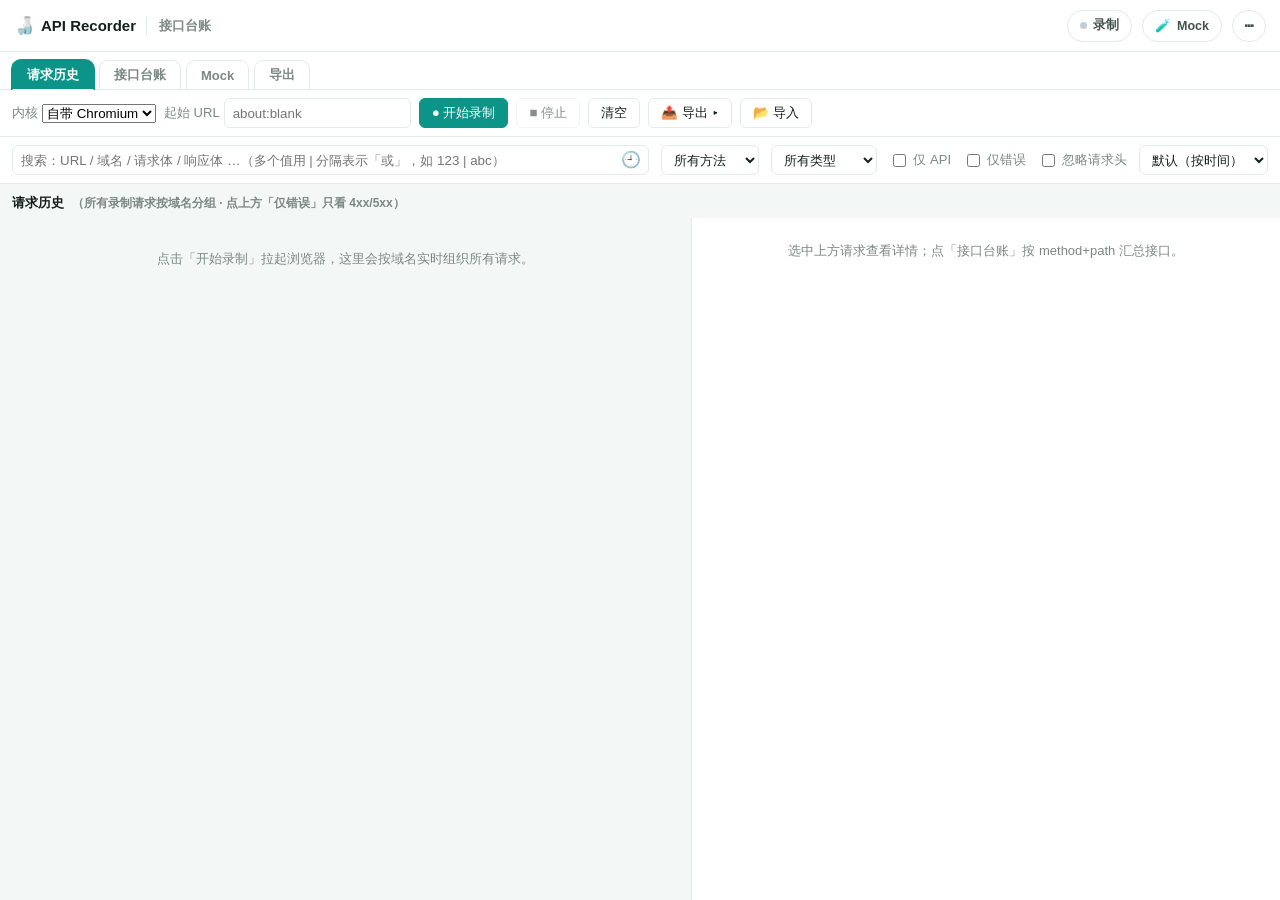
==== commit fcfeda85: "Mock 造数据/挂文件/二进制与字段匹配，并修复编辑响应保存失效 后端： - 新增 /api/mock/make 凭空造 Mock 记录并固定为默认 - 新增 /api/mock/file、/api" ====
--- a/static/index.html
+++ b/static/index.html
@@ -8,41 +8,63 @@
 </head>
 <body>
   <div class="app">
-    <!-- ============ 侧边导航 ============ -->
-    <aside class="sidebar">
-      <div class="brand"><span class="logo">🍶</span> API Recorder</div>
-      <nav class="nav">
-        <div class="nav-item" data-go="overview"><span class="nav-ic">🏠</span> 概览</div>
-        <div class="nav-item active" data-go="recording"><span class="nav-ic">📡</span> 录制 <span class="nav-badge" id="navRecBadge">0</span></div>
-        <div class="nav-item" data-go="mock"><span class="nav-ic">🧪</span> Mock <span class="nav-badge" id="navMockBadge">0</span></div>
-        <div class="nav-item" data-go="library"><span class="nav-ic">📚</span> 请求库</div>
-        <div class="nav-item" data-go="export"><span class="nav-ic">📤</span> 导出</div>
-        <div class="nav-item" data-go="settings"><span class="nav-ic">⚙</span> 设置</div>
-      </nav>
-      <div class="nav-foot">
-        <div><span class="rec-dot" id="navRecDot"></span><span id="navRecText">空闲</span></div>
-      </div>
-    </aside>
-
-    <!-- ============ 主区 ============ -->
-    <div class="content">
-      <div class="topbar">
-        <div>
-          <div class="top-title" id="topTitle">录制</div>
-          <div class="top-sub" id="topSub">拉起浏览器，按域名实时组织所有请求</div>
-        </div>
-        <div class="spacer"></div>
-        <button class="cmdk-trigger" id="cmdkTrigger">🔍 搜索 / 命令 <kbd>Ctrl K</kbd></button>
-      </div>
-
-      <div class="screens">
-        <!-- ============ 概览 ============ -->
-        <section class="screen" data-screen="overview" id="screenOverview">
-          <div class="screen-pad" id="overviewPad"></div>
-        </section>
-
-        <!-- ============ 录制（原 panelApi，保留全部 ID）============ -->
-        <section class="screen active" data-screen="recording" id="panelApi">
+    <!-- ============ 顶栏：细状态条 ============ -->
+    <header class="topbar">
+      <div class="brand-sm"><span class="logo">🍶</span> API Recorder</div>
+      <div class="view-title" id="viewTitle">接口台账</div>
+      <div class="spacer"></div>
+
+      <button class="chip rec" id="recChip" title="录制引擎"><span class="dot"></span><span id="recChipTxt">录制</span></button>
+      <button class="chip mock" id="mockChip" title="Mock 引擎">🧪 <span id="mockChipTxt">Mock</span></button>
+      <button class="chip inbox hide" id="inboxChip" title="待造数据（未命中请求）">📥 <span id="inboxChipTxt">待造 0</span></button>
+      <button class="chip menu" id="menuChip" title="更多">⋯</button>
+
+      <!-- 录制气泡 -->
+      <div class="pop" id="recPop">
+        <div class="pop-head">录制引擎</div>
+        <div class="pop-row"><label>状态</label><span id="recPopState">空闲</span></div>
+        <div class="pop-actions">
+          <button id="recPopStart" class="btn btn-primary btn-sm">● 开始录制</button>
+          <button id="recPopStop" class="btn btn-sm" disabled>■ 停止</button>
+        </div>
+      </div>
+
+      <!-- Mock 气泡 -->
+      <div class="pop" id="mockPop">
+        <div class="pop-head">Mock 引擎</div>
+        <div class="pop-row"><label>端口</label><input id="mockPortInput2" class="input input-sm" maxlength="6" placeholder="自动" title="仅本次启动 Mock 生效；持久化端口请在「设置」里配置" /></div>
+        <div class="pop-row"><label>地址</label><a id="mockApisUrl" href="#" target="_blank" rel="noopener">—</a></div>
+        <div class="pop-row"><label>严格</label><label class="check"><input type="checkbox" id="mockStrictToggle" checked /> 严格模式</label></div>
+        <div class="pop-actions">
+          <button id="startMock" class="btn btn-primary btn-sm">▶ 启动</button>
+          <button id="stopMock" class="btn btn-sm" disabled>■ 停止</button>
+          <button id="mockRefreshBtn" class="btn btn-sm">刷新</button>
+        </div>
+        <div class="pop-link" id="mockLogsOpen">查看处理记录 →</div>
+      </div>
+
+      <!-- 菜单气泡 -->
+      <div class="pop" id="menuPop">
+        <div class="pop-item" id="menuExport">📤 导出</div>
+        <div class="pop-item" id="menuImport">📂 导入 HAR / JSON</div>
+        <div class="pop-item" id="menuSettings">⚙ 设置</div>
+        <div class="pop-item danger" id="menuClear">🗑 清空录制</div>
+        <div class="pop-note">按 Ctrl K 打开命令面板</div>
+      </div>
+    </header>
+
+    <div class="body">
+      <!-- ============ 中栏：统一分 Tab 的工作区 ============ -->
+      <main class="stage">
+        <div class="center-tabs" id="centerTabs">
+          <button class="tab-switch active" data-ctab="history">请求历史</button>
+          <button class="tab-switch" data-ctab="ledger">接口台账</button>
+          <button class="tab-switch" data-ctab="mock">Mock</button>
+          <button class="tab-switch" data-ctab="export">导出</button>
+        </div>
+
+        <!-- 请求历史：录制控制 + 过滤 + 域名分组树 -->
+        <section class="center-pane" id="paneHistory">
           <div class="api-toolbar">
             <label class="field">
               <span>内核</span>
@@ -51,7 +73,6 @@
                 <option value="local">本机浏览器</option>
               </select>
             </label>
-
             <label class="field hide" id="localBrowserField">
               <span>浏览器</span>
               <select id="localBrowser">
@@ -60,14 +81,11 @@
                 <option value="edge">Edge</option>
               </select>
             </label>
-
             <input id="localPath" class="input hide" placeholder="本机 Chrome/Edge 路径（可选，留空则按上面选择）" />
-
             <label class="field">
               <span>起始 URL</span>
               <input id="startUrl" class="input" placeholder="about:blank" />
             </label>
-
             <button id="startBtn" class="btn btn-primary">● 开始录制</button>
             <button id="stopBtn" class="btn" disabled>■ 停止</button>
             <button id="clearBtn" class="btn">清空</button>
@@ -115,118 +133,141 @@
             </select>
           </div>
 
+          <div class="tree-head">请求历史 <span class="muted">（所有录制请求按域名分组 · 点上方「仅错误」只看 4xx/5xx）</span></div>
           <main class="main">
             <div id="tree" class="tree">
               <div class="empty">点击「开始录制」拉起浏览器，这里会按域名实时组织所有请求。</div>
             </div>
             <aside id="detail" class="detail">
-              <div class="empty">选择左侧任意请求查看详情。</div>
+              <div class="empty">选中上方请求查看详情；点「接口台账」按 method+path 汇总接口。</div>
             </aside>
           </main>
         </section>
 
-        <!-- ============ Mock（原 panelMock，保留全部 ID）============ -->
-        <section class="screen" data-screen="mock" id="panelMock">
-          <div class="subbar">
-            <label class="mock-port">端口 <input id="mockPortInput2" class="input input-sm" maxlength="6" placeholder="自动" title="仅本次启动 Mock 生效，不保存到配置；持久化端口请在「设置」里配置" /></label>
-            <span class="mock-apis-url">Mock 地址：<a id="mockApisUrl" href="#" target="_blank" rel="noopener">—</a></span>
-            <div class="mock-strict-toggle">
-              <label>
-                <input type="checkbox" id="mockStrictToggle" checked />
-                <span class="checkmark"></span>
-                严格模式
-              </label>
-            </div>
-            <button id="startMock" class="btn btn-primary">▶ 启动 Mock</button>
-            <button id="stopMock" class="btn" disabled>■ 停止 Mock</button>
-            <button id="mockRefreshBtn" class="btn">刷新列表</button>
-          </div>
-
-          <main class="main">
-            <div class="mock-dash">
-              <div class="mock-dash-head">
-                <span id="mockApisCount" class="muted">(0)</span>
-                <input id="mockSearch" class="input input-sm" style="width:210px" placeholder="过滤：方法/路径/备注/标签" />
-                <select id="mockSort" class="input input-sm" style="width:auto">
-                  <option value="default">默认顺序</option>
-                  <option value="method">按方法</option>
-                  <option value="path">按路径</option>
-                  <option value="status">按状态码</option>
-                  <option value="pin">已默认优先</option>
-                </select>
+        <!-- 接口台账：按 method+path 汇总，点接口进工作台 -->
+        <section class="center-pane hide" id="paneLedger">
+          <div id="ledgerList" class="ledger-list">
+            <div class="side-head">
+              <div class="search-wrap">
+                <input id="listSearch" class="input grow" placeholder="搜索接口 method / path…" autocomplete="off" />
+                <button id="listSearchClear" class="search-clear hide" type="button" title="清空">×</button>
               </div>
-              <div id="mockApiList" class="mock-api-list">
-                <div class="mock-api-empty">尚未启动 Mock 或无接口。</div>
+              <div class="rail-filters">
+                <button class="fchip f-toggle active" id="railApiOnly" title="只显示 XHR / Fetch 调用">仅 API</button>
+                <button class="fchip f-toggle" id="railErrors" title="只显示失败或 4xx / 5xx 的接口">仅错误</button>
               </div>
             </div>
-
-            <div class="mock-logs">
-              <div class="mock-dash-head">
-                <span>处理记录</span>
-                <span id="mockLogsCount" class="muted"></span>
-                <div class="spacer"></div>
-                <button id="mockLogsRefreshBtn" class="btn">刷新</button>
-              </div>
-              <div id="mockLogList" class="mock-log-list">
-                <div class="mock-api-empty">暂无处理记录（Mock 收到请求后这里会实时显示，点击可查看详情）。</div>
-              </div>
+            <div class="inbox-mini hide" id="inboxMini" title="未命中请求，点此去造数据">📥 待造数据 <b id="inboxMiniN">0</b></div>
+            <div class="ep-list" id="epList">
+              <div class="empty">尚无接口。点顶栏「录制」拉起浏览器，或从 ⋯ 菜单导入 HAR，这里会按 method+path 汇总成接口台账。</div>
             </div>
-          </main>
+          </div>
+          <section class="work-view hide" id="workView"></section>
         </section>
 
-        <!-- ============ 请求库 ============ -->
-        <section class="screen" data-screen="library" id="screenLibrary">
-          <div class="lib-doc">
-            <aside class="lib-outline">
-              <div class="panel-head">目录 <span class="muted" id="libOutlineCount"></span></div>
-              <div class="ol-search-wrap"><input class="input btn-sm ol-search" id="libOutlineSearch" placeholder="过滤归属 / 端点" /></div>
-              <div class="ol-filters" id="libFilters">
-                <button class="fchip" data-m="GET">GET</button>
-                <button class="fchip" data-m="POST">POST</button>
-                <button class="fchip" data-m="PUT">PUT</button>
-                <button class="fchip" data-m="DELETE">DELETE</button>
-                <button class="fchip" data-m="PATCH">PATCH</button>
-                <span class="fsep"></span>
-                <button class="fchip f-toggle active" data-t="api">仅 API</button>
-                <button class="fchip f-toggle" data-t="err">仅错误</button>
-              </div>
-              <div class="ol-tree" id="libOutline"></div>
-            </aside>
-            <div class="lib-splitter" id="libSplitter" title="拖动调节目录宽度"></div>
-            <div class="lib-doc-body" id="libraryPad"></div>
+        <!-- Mock：Mock 处理流水（Mock 收到的请求，来一条显示一条），点进去可指定返回 / 造数据 -->
+        <section class="center-pane hide" id="paneMock">
+          <div class="mock-dash-head">
+            <div class="mock-apis-url">Mock 地址：<a id="mockPaneUrl" href="#" target="_blank" rel="noopener">—</a></div>
+            <button class="btn btn-sm" id="mockPaneRefresh">刷新</button>
+            <button class="btn btn-sm" id="mockPaneClear">清空记录</button>
+            <div class="spacer"></div>
+            <span class="muted">Mock 启动后，每收到一条请求就显示一条；点一条可「指定返回」或「造数据」</span>
+          </div>
+          <div id="mockStream" class="mock-stream">
+            <div class="mock-api-empty">暂无处理记录。点顶栏「Mock」启动后，每收到一条请求，这里就显示一条。</div>
           </div>
         </section>
 
-        <!-- ============ 导出（独立大功能）============ -->
-        <section class="screen" data-screen="export" id="screenExport">
+        <!-- 导出：格式 / 范围 / 脱敏 + 预览导出 -->
+        <section class="center-pane hide" id="paneExport">
           <div class="screen-pad" id="exportPad"></div>
         </section>
-
-        <!-- ============ 设置 ============ -->
-        <section class="screen" data-screen="settings" id="screenSettings">
-          <div class="screen-pad" id="settingsPad">
-            <div class="setting-row">
-              <span class="setting-label">设置</span>
-              <span class="setting-dock"></span>
-            </div>
-          </div>
-        </section>
-      </div>
-
-      <!-- ============ 底部状态栏 ============ -->
-      <footer class="statusbar">
-        <span class="sb-group">
-          <span class="sb-status status-idle" id="sbApiStatus">空闲</span>
-          <span id="sbApiStats" class="sb-stats"></span>
-        </span>
-        <span class="sb-sep"></span>
-        <span class="sb-group">
-          <span class="sb-status status-idle" id="sbMockStatus">Mock 未启动</span>
-          <span id="sbMockStats" class="sb-stats"></span>
-        </span>
-        <span class="sb-spacer"></span>
-        <span class="sb-item sb-muted" id="sbInfo">就绪</span>
-      </footer>
+      </main>
+    </div>
+
+    <!-- ============ 抽屉：Mock 引擎 · 处理记录 ============ -->
+    <div class="drawer-mask hide" id="logsDrawer">
+      <div class="drawer">
+        <div class="drawer-head">
+          <span class="drawer-title">Mock 引擎 · 处理记录</span>
+          <span class="drawer-sub" id="mockLogsCount"></span>
+          <div class="spacer"></div>
+          <button id="mockLogsClearBtn" class="btn btn-sm" title="清空全部处理记录">清空</button>
+          <button id="mockLogsRefreshBtn" class="btn btn-sm">刷新</button>
+          <button class="drawer-close" data-close="logsDrawer" title="关闭">×</button>
+        </div>
+        <div class="drawer-body">
+          <div id="mockLogList" class="mock-log-list">
+            <div class="mock-api-empty">暂无处理记录（Mock 收到请求后这里会实时显示，点击可查看详情）。</div>
+          </div>
+        </div>
+      </div>
+    </div>
+
+    <!-- ============ 抽屉：待造数据收件箱 ============ -->
+    <div class="drawer-mask hide" id="inboxDrawer">
+      <div class="drawer">
+        <div class="drawer-head">
+          <span class="drawer-title">待造数据（未命中请求）</span>
+          <div class="spacer"></div>
+          <button class="drawer-close" data-close="inboxDrawer" title="关闭">×</button>
+        </div>
+        <div class="drawer-body">
+          <div id="inboxList" class="inbox-list"></div>
+        </div>
+      </div>
+    </div>
+
+    <!-- ============ 抽屉：造数据 ============ -->
+    <div class="drawer-mask hide" id="makeDrawer">
+      <div class="drawer drawer-wide">
+        <div class="drawer-head">
+          <span class="drawer-title" id="makeTitle">造数据 · 新建 Mock</span>
+          <div class="spacer"></div>
+          <button class="drawer-close" data-close="makeDrawer" title="关闭">×</button>
+        </div>
+        <div class="drawer-body">
+          <div id="makeForm"></div>
+        </div>
+      </div>
+    </div>
+
+    <!-- ============ 抽屉：导出 ============ -->
+    <div class="drawer-mask hide" id="exportDrawer">
+      <div class="drawer drawer-wide">
+        <div class="drawer-head">
+          <span class="drawer-title">导出</span>
+          <div class="spacer"></div>
+          <button class="drawer-close" data-close="exportDrawer" title="关闭">×</button>
+        </div>
+        <div class="drawer-body">
+          <div class="screen-pad" id="exportPad"></div>
+        </div>
+      </div>
+    </div>
+
+    <!-- ============ 抽屉：设置 ============ -->
+    <div class="drawer-mask hide" id="settingsDrawer">
+      <div class="drawer">
+        <div class="drawer-head">
+          <span class="drawer-title">设置</span>
+          <div class="spacer"></div>
+          <button class="drawer-close" data-close="settingsDrawer" title="关闭">×</button>
+        </div>
+        <div class="drawer-body">
+          <div class="screen-pad" id="settingsPad"></div>
+        </div>
+      </div>
+    </div>
+
+    <!-- 隐藏的旧状态栏节点：app.js 加载时按 ID 抓取，保留以兼容既有渲染逻辑；v3 顶栏药丸自行同步 -->
+    <div class="legacy-status hide" aria-hidden="true">
+      <span id="sbApiStatus">空闲</span><span id="sbApiStats"></span>
+      <span id="sbMockStatus">Mock 未启动</span><span id="sbMockStats"></span>
+      <span id="navRecBadge">0</span><span id="navMockBadge">0</span>
+      <span id="navRecDot"></span><span id="navRecText">空闲</span>
+      <span id="statusDot"></span><span id="statusText">空闲</span>
     </div>
   </div>
 
@@ -260,15 +301,115 @@
         <div class="modal-subtitle">请求地址 URL<span class="modal-tip">（改末尾的 ID / 路径即可造不同数据）</span></div>
         <textarea id="editReqUrl" class="edit-req-url" placeholder="http://host/path/..."></textarea>
         <div class="modal-subtitle">请求头 Headers（JSON 对象）</div>
-        <textarea id="editReqHeaders" class="edit-req-headers" placeholder='{"Content-Type":"application/json"}'></textarea>
+        <div class="json-edit" data-json-edit>
+          <div class="json-edit-bar">
+            <button type="button" class="je-mode is-active" data-je-mode="preview">预览</button>
+            <button type="button" class="je-mode" data-je-mode="edit">编辑原文</button>
+            <span class="je-hint">JSON 对象</span>
+          </div>
+          <div class="json-edit-preview"></div>
+          <textarea id="editReqHeaders" class="edit-req-headers hide" placeholder='{"Content-Type":"application/json"}'></textarea>
+        </div>
         <div class="modal-subtitle">请求体 Body</div>
-        <textarea id="editReqBody" class="edit-req-body" placeholder="请求体原文（可为 JSON / 表单 / 任意文本）"></textarea>
+        <div class="json-edit" data-json-edit>
+          <div class="json-edit-bar">
+            <button type="button" class="je-mode is-active" data-je-mode="preview">预览</button>
+            <button type="button" class="je-mode" data-je-mode="edit">编辑原文</button>
+            <span class="je-hint">JSON / 文本</span>
+          </div>
+          <div class="json-edit-preview"></div>
+          <textarea id="editReqBody" class="edit-req-body hide" placeholder="请求体原文（可为 JSON / 表单 / 任意文本）"></textarea>
+        </div>
         <div id="editReqErr" class="modal-error"></div>
         <div class="modal-actions">
           <button id="editReqSave" class="btn btn-primary">保存修改</button>
           <button id="editReqCancel" class="btn">取消</button>
         </div>
-        <div class="modal-hint">修改会写回本条记录，导出 HAR/JSON 与启动 Mock 都会用新值。Mock 运行中不可编辑。</div>
+        <div class="modal-hint">修改会写回本条记录，导出 HAR/JSON 与 Mock 都会用新值；Mock 运行中改完也立即生效。</div>
+      </div>
+    </div>
+  </div>
+
+  <!-- ============ JSON / 键值对 最大化查看弹窗 ============ -->
+  <div id="jsonMaxModal" class="modal-mask hide">
+    <div class="modal">
+      <div class="modal-head">
+        <span class="modal-title" id="jsonMaxTitle">最大化查看</span>
+        <span class="db-spacer"></span>
+        <button id="jsonMaxCompareBtn" class="btn btn-sm" title="展开对比：与另一份 JSON 比对差异">对比</button>
+        <button id="jsonMaxCopy" class="btn btn-sm" title="复制全部内容">复制</button>
+        <button id="jsonMaxClose" class="modal-close" title="关闭（Esc）">×</button>
+      </div>
+      <div class="modal-body json-max-body">
+        <div class="json-max-bar hide" id="jsonMaxBar">
+          <span class="jmc-title">对比</span>
+          <span class="jm-mode-group">
+            <button class="jm-mode is-active" data-jm-mode="field" title="按字段路径对比：忽略缩进与字段顺序，只比字段本身">按字段</button>
+            <button class="jm-mode" data-jm-mode="line" title="严格按行对比：逐行比文本，缩进不同也算差异">按行</button>
+          </span>
+          <span class="db-spacer"></span>
+          <button id="jsonMaxCompareEdit" class="btn btn-sm hide" title="回到原文重新粘贴/修改">编辑原文</button>
+          <button id="jsonMaxCompareClear" class="btn btn-sm" title="清空对比内容">清空</button>
+          <button id="jsonMaxCompareRun" class="btn btn-sm btn-primary">对比</button>
+          <div class="jmc-stat" id="jsonMaxCompareStat">粘贴另一份 JSON 后点「对比」，差异会在左右两侧 JSON 区里高亮。</div>
+        </div>
+        <div class="json-max-cols">
+          <div class="json-max-main" id="jsonMaxBody"></div>
+          <div class="json-max-compare hide" id="jsonMaxCompare">
+            <div class="json-max-compare-body">
+              <textarea id="jsonMaxCompareInput" class="json-max-compare-input" placeholder="在此粘贴另一份 JSON，点「对比」查看差异（差异会在左右两个 JSON 区高亮）"></textarea>
+              <div class="json-max-compare-view hide" id="jsonMaxCompareView"></div>
+            </div>
+          </div>
+        </div>
+      </div>
+    </div>
+  </div>
+
+  <!-- ============ 编辑响应弹窗 ============ -->
+  <div id="editResModal" class="modal-mask hide">
+    <div class="modal modal-lg">
+      <div class="modal-head">
+        <span class="modal-title" id="editResModalTitle">编辑响应</span>
+        <button id="editResModalClose" class="modal-close" title="关闭">×</button>
+      </div>
+      <div class="modal-body">
+        <div class="modal-subtitle">状态码 Status</div>
+        <div class="edit-res-status-row">
+          <input id="editResStatus" class="input edit-res-status" maxlength="3" placeholder="200" />
+          <input id="editResStatusText" class="input" placeholder="状态文本（可选，如 OK / Not Found）" />
+        </div>
+        <div class="modal-subtitle">响应头 Headers（JSON 对象）</div>
+        <div class="json-edit" data-json-edit>
+          <div class="json-edit-bar">
+            <button type="button" class="je-mode is-active" data-je-mode="preview">预览</button>
+            <button type="button" class="je-mode" data-je-mode="edit">编辑原文</button>
+            <span class="je-hint">JSON 对象</span>
+          </div>
+          <div class="json-edit-preview"></div>
+          <textarea id="editResHeaders" class="edit-res-headers hide" placeholder='{"Content-Type":"application/json"}'></textarea>
+        </div>
+        <div class="modal-subtitle">响应体 Body</div>
+        <div class="json-edit" data-json-edit>
+          <div class="json-edit-bar">
+            <button type="button" class="je-mode is-active" data-je-mode="preview">预览</button>
+            <button type="button" class="je-mode" data-je-mode="edit">编辑原文</button>
+            <span class="je-hint">JSON / 文本</span>
+          </div>
+          <div class="json-edit-preview"></div>
+          <textarea id="editResBody" class="edit-res-body hide" placeholder="响应体原文（可为 JSON / HTML / 任意文本）"></textarea>
+        </div>
+        <div class="modal-subtitle">或挂文件作为下载内容（Mock 返回即触发下载，优先级高于上面的文本响应体）</div>
+        <div class="mock-attach-row">
+          <button type="button" id="editResAttach" class="btn btn-sm">📎 挂文件</button>
+          <span id="editResFileInfo" class="mock-attach-info">未挂文件</span>
+        </div>
+        <div id="editResErr" class="modal-error"></div>
+        <div class="modal-actions">
+          <button id="editResSave" class="btn btn-primary">保存修改</button>
+          <button id="editResCancel" class="btn">取消</button>
+        </div>
+        <div class="modal-hint">修改会写回本条记录，导出 HAR/JSON 与 Mock 都会用新值；Mock 运行中改完也立即生效。</div>
       </div>
     </div>
   </div>
@@ -276,5 +417,6 @@
   <div id="exportToast" class="export-toast hide"></div>
 
   <script src="/static/app.js"></script>
+  <script src="/static/v3.js"></script>
 </body>
 </html>
--- a/static/styles.css
+++ b/static/styles.css
@@ -288,6 +288,17 @@
 
 /* ---------- 主区域 ---------- */
 .main { flex: 1; display: flex; min-height: 0; }
+.tree-head {
+  flex: 0 0 auto;
+  display: flex;
+  align-items: baseline;
+  gap: 8px;
+  padding: 10px 12px 6px;
+  font-weight: 700;
+  font-size: 13px;
+  color: var(--text);
+}
+.tree-head .muted { color: var(--muted); font-weight: 600; font-size: 12px; }
 .tree {
   flex: 1;
   overflow: auto;
@@ -415,14 +426,17 @@
   white-space: pre-wrap;
   word-break: break-all;
 }
-/* 代码块右上角的「复制」按钮：浮在块上方，点击即复制原始内容 */
+/* 代码块右上角的「复制 / 最大化」按钮组：浮在块上方，点击即操作 */
 .code-wrap { position: relative; }
-.code-copy {
-  position: absolute; top: 6px; right: 6px; z-index: 2;
+.code-tools {
+  position: absolute; top: 6px; right: 6px; z-index: 3;
+  display: flex; gap: 6px;
   -webkit-user-select: none; -moz-user-select: none; user-select: none;
-  opacity: .9;
-}
-.code-copy:hover { opacity: 1; }
+}
+.code-copy, .code-max {
+  position: static; opacity: .9;
+}
+.code-copy:hover, .code-max:hover { opacity: 1; }
 .note { color: var(--muted); padding: 8px 0; }
 
 /* 筛选命中高亮：黄色底 + 加粗，让「数据过滤」时一眼看到命中位置 */
@@ -663,6 +677,12 @@
 }
 .mock-api-card:last-child { border-bottom: none; }
 .mock-api-card.pinned { background: #fff7e6; box-shadow: inset 3px 0 0 #e08a00; }
+.mock-file-badge {
+  padding: 4px 10px 6px;
+  font-size: 12px; color: var(--accent, #0d9488);
+  background: rgba(13,148,136,.08);
+  border-top: 1px dashed var(--border);
+}
 .mock-api-card-head {
   display: flex; align-items: center; justify-content: space-between; gap: 10px;
   padding: 8px 10px;
@@ -700,21 +720,29 @@
 .mock-api-card-body {
   padding: 0 10px 10px;
   border-top: 1px dashed var(--border);
-}
-/* 左右两栏：请求体(左) / 返回体(右) */
+  max-height: 320px;
+  overflow: auto;
+}
+/* 上下两行：请求体 / 返回体，各占满行宽，长 JSON 横向铺开更易读 */
 .mock-api-bodies {
   display: flex;
-  gap: 12px;
+  flex-direction: column;
+  gap: 10px;
   margin-top: 10px;
 }
 .mock-card-section {
-  flex: 1 1 0;
   min-width: 0;
 }
 .mock-card-section-title {
+  display: flex; align-items: center; justify-content: space-between; gap: 8px;
   font-size: 11px; font-weight: 700; color: var(--muted);
   margin-bottom: 4px; letter-spacing: .3px;
 }
+.mock-card-max {
+  font-size: 11px; line-height: 1; padding: 1px 6px; margin: 0;
+  background: var(--surface); border: 1px solid var(--border-strong); color: var(--text-2);
+}
+.mock-card-max:hover { border-color: var(--accent); color: var(--accent); }
 .mock-card-summary {
   font-family: ui-monospace, "SFMono-Regular", Consolas, monospace;
   font-size: 11px;
@@ -775,6 +803,9 @@
 }
 .json-fold:hover { background: rgba(0,0,0,.08); color: var(--text); }
 .json-fold.collapsed { color: var(--primary); }
+.json-collapsed-preview { display: none; }
+.json-line.fold-collapsed .json-collapsed-preview { display: inline; color: var(--text-2); }
+.json-line.fold-collapsed .json-code { white-space: pre-wrap; }
 .json-code {
   display: table-cell;
   padding: 0 8px;
@@ -783,28 +814,18 @@
   overflow-wrap: normal;
 }
 /* 字段级注释（✎）：默认淡显，悬停该行时高亮 */
-.j-ann-btn {
+.j-ann-btn, .j-copy-btn {
   cursor: pointer; color: var(--muted);
   margin-left: 8px; font-size: 11px;
   opacity: .25; transition: opacity .1s ease, color .1s ease;
   -webkit-user-select: none; -moz-user-select: none; user-select: none;
 }
-.json-line:hover .j-ann-btn { opacity: 1; color: var(--primary); }
+.json-line:hover .j-ann-btn, .json-line:hover .j-copy-btn { opacity: 1; color: var(--primary); pointer-events: auto; }
 .j-ann-txt {
   color: #b8860b; margin-left: 6px;
   font-style: italic; font-size: 11px;
 }
 .json-line.j-annotated .json-code { background: rgba(184,134,11,.10); }
-.mock-api-result {
-  margin: 10px 0 0; padding: 8px;
-  background: #f5f5f5; border-radius: 4px;
-  font-family: ui-monospace, "SFMono-Regular", Consolas, monospace;
-  font-size: 11px; line-height: 1.4;
-  white-space: pre-wrap; word-break: break-all;
-  max-height: 200px; overflow: auto;
-}
-.mock-api-result.ok { background: #e8f5e9; color: #1b5e20; }
-.mock-api-result.err { background: #ffebee; color: #b71c1c; }
 
 /* 按 API（method+path）分组展示 */
 .mock-group { border-bottom: 1px solid var(--border); }
@@ -856,15 +877,16 @@
 }
 .mock-api-result {
   flex: 1 1 100%;
-  margin: 4px 0 2px; padding: 8px;
+  margin: 8px 0 2px; padding: 8px 10px;
   background: var(--code-bg); border-radius: 6px;
   font-family: ui-monospace, "SFMono-Regular", Consolas, monospace;
-  font-size: 11px; white-space: pre-wrap; word-break: break-all; max-height: 220px; overflow: auto;
+  font-size: 11px; white-space: pre-wrap; word-break: break-all; max-height: 280px; overflow: auto;
+  border-top: 1px dashed var(--border);
 }
 .mock-api-result.ok { border-left: 3px solid var(--green); }
 .mock-api-result.err { border-left: 3px solid var(--red); }
 /* ---- Mock 处理记录（收到的请求 + 返回数据）---- */
-.mock-logs { flex: 1; display: flex; flex-direction: column; min-height: 0; padding: 12px; gap: 10px; }
+.mock-logs { flex: 1; display: flex; flex-direction: column; min-width: 0; padding: 12px; gap: 10px; }
 .mock-log-list { flex: 1; overflow: auto; border: 1px solid var(--border); border-radius: 8px; min-height: 0; }
 .mock-log-row {
   display: flex; align-items: center; gap: 8px;
@@ -885,6 +907,61 @@
 .modal-lg { width: 760px; max-width: 94vw; }
 .modal-body { padding: 12px 14px; max-height: 72vh; overflow: auto; }
 
+/* JSON / 键值对 最大化查看弹窗：大尺寸，viewer 全尺寸可滚动 */
+#jsonMaxModal .modal { width: 92vw; max-width: 1200px; max-height: 90vh; }
+#jsonMaxModal .modal-head { gap: 8px; }
+#jsonMaxModal .modal-body { max-height: 82vh; overflow: auto; padding: 10px 14px; }
+#jsonMaxModal .modal-body.json-max-body { max-height: none; overflow: hidden; }
+#jsonMaxBody { font-size: 13px; line-height: 1.5; }
+#jsonMaxBody .json-viewer, #jsonMaxBody .kv-viewer { width: 100%; }
+
+/* 最大化弹窗 · git-diff 式对比：顶部共享工具栏 + 左右等高两栏，滚动联动 */
+/* 左侧原 JSON，右侧对比结果（默认收起）；两栏等高，滚动时同步 */
+#jsonMaxCompareBtn.is-active { border-color: var(--accent); color: var(--accent); background: var(--accent-soft-2); }
+.json-max-body { display: flex; flex-direction: column; gap: 8px; align-items: stretch; height: calc(90vh - 58px); max-height: 82vh; overflow: hidden; }
+.json-max-bar { flex: 0 0 auto; display: flex; align-items: center; gap: 8px; flex-wrap: wrap; border-bottom: 1px solid var(--border); padding-bottom: 8px; }
+.json-max-cols { flex: 1 1 auto; min-height: 0; display: flex; gap: 12px; align-items: stretch; }
+.json-max-main { flex: 1 1 50%; min-width: 0; min-height: 0; overflow: auto; }
+.json-max-compare {
+  flex: 1 1 50%; min-width: 0; min-height: 0; overflow: hidden;
+  display: flex; flex-direction: column;
+  border-left: 1px solid var(--border); padding-left: 12px;
+}
+.json-max-compare-head { display: flex; align-items: center; gap: 8px; flex-wrap: wrap; }
+.jmc-title { font-size: 12px; font-weight: 600; color: var(--text-2); }
+.jm-mode-group {
+  display: inline-flex; overflow: hidden;
+  border: 1px solid var(--border-strong); border-radius: var(--r-pill);
+}
+.jm-mode {
+  height: 22px; padding: 0 10px; cursor: pointer; border: none;
+  background: var(--surface); color: var(--text-2); font-size: 11.5px;
+}
+.jm-mode + .jm-mode { border-left: 1px solid var(--border-strong); }
+.jm-mode:hover { color: var(--accent); }
+.jm-mode.is-active { background: var(--primary); color: #fff; }
+.jmc-stat { font-size: 11px; color: var(--muted); }
+.json-max-bar .jmc-stat { flex-basis: 100%; }
+.jmc-stat.ok { color: var(--accent-strong); }
+.jmc-stat.warn { color: var(--warning); }
+.json-max-compare-body { flex: 1 1 auto; min-height: 0; display: flex; flex-direction: column; overflow: auto; }
+.json-max-compare-input {
+  flex: 1 1 auto; min-height: 0; width: 100%; box-sizing: border-box; resize: none;
+  border: 1px solid var(--border); border-radius: var(--r-sm);
+  padding: 8px 10px; font-family: ui-monospace, "SFMono-Regular", Consolas, monospace;
+  font-size: 12px; line-height: 1.5; color: var(--text); background: var(--code-bg);
+}
+.json-max-compare-view { flex: 1 1 auto; min-height: 0; overflow: auto; }
+.json-max-compare-view .json-viewer { width: 100%; }
+
+/* 差异高亮：直接落在 JSON 区的行上（左/右各自标记） */
+.json-line.diff-add .json-gutter, .json-line.diff-add .json-code { background: rgba(47,139,224,.13); }
+.json-line.diff-del .json-gutter, .json-line.diff-del .json-code { background: rgba(226,72,59,.13); }
+.json-line.diff-mod .json-gutter, .json-line.diff-mod .json-code { background: rgba(224,138,0,.16); }
+.json-line.diff-add .json-gutter { border-left: 3px solid var(--info); padding-left: 1px; }
+.json-line.diff-del .json-gutter { border-left: 3px solid var(--danger); padding-left: 1px; }
+.json-line.diff-mod .json-gutter { border-left: 3px solid var(--warning); padding-left: 1px; }
+
 /* 标签编辑器：固定在详情顶部，仅标签，紧凑 */
 .detail-tags {
   background: var(--panel);
@@ -903,16 +980,47 @@
   font-size: 12px;
 }
 
-/* 编辑请求弹窗（造数据） */
-.edit-req-url, .edit-req-headers, .edit-req-body {
+/* 编辑请求 / 编辑响应弹窗（造数据） */
+.edit-req-url, .edit-req-headers, .edit-req-body, .edit-res-headers, .edit-res-body {
   width: 100%; box-sizing: border-box; border: 1px solid var(--border);
   border-radius: 6px; padding: 8px 10px; font-family: ui-monospace, "SFMono-Regular", Consolas, monospace;
   font-size: 12px; line-height: 1.5; color: var(--text); background: var(--code-bg); resize: vertical;
   margin-bottom: 12px;
 }
 .edit-req-url { min-height: 38px; }
-.edit-req-headers { min-height: 110px; }
-.edit-req-body { min-height: 150px; }
+.edit-req-headers, .edit-res-headers { min-height: 110px; }
+.edit-req-body, .edit-res-body { min-height: 150px; }
+.edit-res-status-row { display: flex; gap: 8px; margin-bottom: 12px; }
+.edit-res-status-row .input { flex: 1 1 auto; min-width: 0; }
+.edit-res-status-row .edit-res-status { flex: 0 0 88px; }
+.mock-attach-row { display: flex; align-items: center; gap: 10px; margin-bottom: 12px; }
+.mock-attach-info { font-size: 12px; color: var(--muted); }
+.mock-attach-info a { color: var(--accent, #0d9488); cursor: pointer; margin-left: 6px; }
+
+/* JSON 编辑区：与详情页同一套 JSON 组件（预览）+ 原文编辑 双模式 */
+.json-edit {
+  border: 1px solid var(--border); border-radius: var(--r-sm);
+  background: var(--surface); overflow: hidden; margin-bottom: 12px;
+}
+.json-edit-bar {
+  display: flex; align-items: center; gap: 6px;
+  padding: 6px 8px; background: var(--surface-2);
+  border-bottom: 1px solid var(--border);
+}
+.je-mode {
+  height: 24px; padding: 0 12px; cursor: pointer;
+  border: 1px solid var(--border-strong); border-radius: var(--r-pill);
+  background: var(--surface); color: var(--text-2); font-size: 12px;
+}
+.je-mode:hover { border-color: var(--accent); color: var(--accent); }
+.je-mode.is-active { background: var(--primary); border-color: var(--primary); color: #fff; }
+.je-hint { margin-left: auto; font-size: 11px; color: var(--muted); }
+.json-edit-preview { max-height: 340px; overflow: auto; }
+.json-edit-preview .code-wrap { margin: 0; }
+.json-edit-preview .json-viewer { border-radius: 0; }
+.json-edit textarea { border: none; border-radius: 0; margin: 0; min-height: 180px; }
+.json-edit textarea:focus { outline: none; }
+.json-edit-empty { padding: 12px; color: var(--muted); font-size: 12px; font-style: italic; }
 .modal-tip { font-weight: 400; color: var(--muted); font-size: 11px; margin-left: 6px; }
 .modal-error { color: #A32D2D; font-size: 12px; min-height: 16px; margin: -4px 0 8px; }
 .modal-actions { display: flex; gap: 8px; }
@@ -950,6 +1058,34 @@
 .tab-panel { flex: 1; display: flex; flex-direction: column; min-height: 0; }
 .tab-panel.hide { display: none; }
 
+/* ---------- 中栏分 Tab 工作区（请求历史 / 接口台账 / Mock / 导出）---------- */
+.center-tabs {
+  flex: 0 0 auto;
+  display: flex;
+  align-items: flex-end;
+  gap: 6px;
+  padding: 8px 12px 0;
+  background: var(--surface);
+  border-bottom: 1px solid var(--border);
+}
+.center-tabs .tab-switch { border-radius: 9px 9px 0 0; margin-bottom: -1px; }
+.center-tabs .tab-switch.active { border-bottom-color: var(--surface); }
+.center-pane {
+  flex: 1 1 auto;
+  min-height: 0;
+  display: flex;
+  flex-direction: column;
+  overflow: hidden;
+}
+.center-pane.hide { display: none !important; }
+.ledger-list {
+  flex: 1 1 auto;
+  min-height: 0;
+  display: flex;
+  flex-direction: column;
+}
+.ledger-list.hide { display: none !important; }
+
 /* ---------- 底部状态栏 ---------- */
 .statusbar {
   display: flex; align-items: center; gap: 14px;
@@ -979,15 +1115,55 @@
 .sb-status.status-error { color: var(--red); }
 
 /* ---------- Mock tab 内联看板 ---------- */
-.mock-dash { flex: 2; display: flex; flex-direction: column; min-height: 0; padding: 12px; gap: 10px; }
-.mock-dash-head { display: flex; align-items: center; gap: 12px; flex-wrap: wrap; }
-.mock-api-list { flex: 1; overflow: auto; border: 1px solid var(--border); border-radius: 8px; min-height: 0; }
+.mock-dash { flex: 2; display: flex; flex-direction: column; min-width: 0; padding: 12px; gap: 10px; }
+.mock-dash-head { display: flex; align-items: center; gap: 12px; flex-wrap: wrap; padding: 10px 12px; border-bottom: 1px solid var(--border); flex: 0 0 auto; }
+
+/* Mock 页签：请求历史流水（来一条显示一条） */
+.mock-stream { flex: 1 1 auto; min-height: 0; overflow: auto; padding: 4px 0; }
+.mock-stream-row { border-bottom: 1px solid var(--border); }
+.mock-stream-row .mock-stream-head {
+  display: flex; align-items: center; gap: 8px;
+  padding: 8px 12px; cursor: pointer; user-select: none; font-size: 12.5px;
+}
+.mock-stream-row .mock-stream-head:hover { background: rgba(0,0,0,.03); }
+.mock-stream-row .mock-stream-path { flex: 1 1 auto; min-width: 0; overflow: hidden; text-overflow: ellipsis; white-space: nowrap; color: var(--text); }
+.mock-stream-row .mock-stream-q { color: var(--muted); font-size: 11.5px; }
+.mock-stream-row .mock-stream-status { flex-shrink: 0; font-weight: 600; font-size: 11.5px; }
+.mock-stream-row .mock-stream-status.s-ok { color: var(--green); }
+.mock-stream-row .mock-stream-status.s-err { color: var(--red); }
+.mock-stream-row .mock-stream-pin { flex-shrink: 0; font-size: 11px; padding: 1px 7px; border-radius: 10px; background: #fff7e6; color: #854F0B; }
+.mock-stream-row .mock-stream-time { flex-shrink: 0; color: var(--muted); font-size: 11px; font-variant-numeric: tabular-nums; }
+.mock-stream-row .mock-stream-caret { flex-shrink: 0; font-size: 10px; color: var(--muted); transition: transform .15s; }
+.mock-stream-row.expanded .mock-stream-caret { transform: rotate(90deg); }
+.mock-stream-body { display: none; padding: 6px 12px 12px 12px; }
+.mock-stream-row.expanded .mock-stream-body { display: block; }
+.mock-stream-ops { display: flex; align-items: center; gap: 8px; flex-wrap: wrap; margin-bottom: 8px; }
+.mock-stream-code {
+  max-height: 240px; overflow: auto; background: var(--surface-2);
+  border: 1px solid var(--border); border-radius: 6px; padding: 8px 10px;
+  font-family: ui-monospace, Consolas, monospace; font-size: 11.5px; line-height: 1.5; white-space: pre-wrap; word-break: break-all;
+}
+.mock-api-list { flex: 1; overflow: auto; border: 1px solid var(--border); border-radius: 8px; min-width: 0; }
 /* 分组默认折叠，点击组头展开 */
 .mock-group-head { cursor: pointer; user-select: none; }
 .mock-group-head .expand-icon { margin-left: auto; font-size: 11px; color: var(--muted); transition: transform .15s; }
 .mock-group.expanded .expand-icon { transform: rotate(90deg); }
-.mock-group-body { display: none; }
+.mock-group-body { display: none; padding: 4px 0; }
 .mock-group.expanded .mock-group-body { display: block; }
+/* 三级折叠：query 聚合（接口 → query → 记录） */
+.mock-query-item { padding: 0 0 4px 16px; border-left: 2px solid var(--border); margin: 2px 0 2px 8px; }
+.mock-query-head { display: flex; align-items: center; gap: 10px; padding: 5px 8px; cursor: pointer; user-select: none; border-radius: 6px; font-size: 12px; }
+.mock-query-head:hover { background: rgba(0,0,0,.03); }
+.mock-query-head .expand-icon { margin-left: auto; font-size: 10px; color: var(--muted); transition: transform .15s; }
+.mock-query-item.expanded .expand-icon { transform: rotate(90deg); }
+.mock-query-body { display: none; padding: 4px 0 2px 4px; }
+.mock-query-item.expanded .mock-query-body { display: block; }
+.mock-query-key code { background: var(--surface-2); padding: 1px 6px; border-radius: 4px; font-size: 11.5px; color: var(--accent-strong); }
+.mock-query-pin-tip { margin-left: auto; margin-right: 6px; font-size: 11px; color: #854F0B; background: #fff7e6; padding: 1px 8px; border-radius: 10px; }
+.mock-query-pin-tip.muted { color: var(--muted); background: transparent; }
+.mock-query-count { font-size: 11px; color: var(--muted); }
+.mock-api-card-meta .resp-preview { max-width: 360px; overflow: hidden; text-overflow: ellipsis; white-space: nowrap; color: var(--text-2); font-size: 12px; }
+.mock-hit-badge { font-size: 11px; font-weight: 600; padding: 1px 7px; border-radius: 10px; background: var(--surface-2); color: var(--text-2); white-space: nowrap; flex-shrink: 0; }
 
 /* ============================================================
    全新界面：侧边导航 + 多屏 + 命令面板（浅色 + 青绿）
@@ -1241,3 +1417,185 @@
 /* 通用：可横向滚动的工具条不再需要（已迁入 screen，但保留兼容） */
 .zone-api, .zone-mock { flex: initial; }
 :root { --mono: "JetBrains Mono", "SF Mono", Consolas, monospace; }
+
+/* ---- 统一数据块：JSON 与键值对共用一个外壳 ---- */
+.data-block {
+  margin: 10px 0 0;
+  border: 1px solid var(--border);
+  border-radius: var(--r-sm);
+  background: var(--surface);
+  overflow: hidden;
+}
+.data-block:first-child { margin-top: 6px; }
+.db-head {
+  display: flex; align-items: center; gap: 8px;
+  padding: 6px 10px;
+  background: var(--surface-2);
+  border-bottom: 1px solid var(--border);
+}
+.db-title { font-size: 12px; font-weight: 600; color: var(--text-2); }
+.db-meta { font-size: 11px; color: var(--muted); }
+.db-spacer { flex: 1 1 auto; }
+.db-head .btn-mini { background: var(--surface); border: 1px solid var(--border-strong); color: var(--text-2); }
+.db-head .btn-mini:hover { border-color: var(--accent); color: var(--accent); }
+.db-body { padding: 4px 0; max-height: 52vh; overflow: auto; }
+.db-empty { padding: 10px; color: var(--muted); font-size: 12px; font-style: italic; }
+
+/* 键值对查看器：与 JSON viewer 同构（行号 gutter + 逐行复制值） */
+.kv-viewer { display: table; width: 100%; font-size: 12px; }
+.kv-line { display: table-row; }
+.kv-line:hover { background: var(--row-hover); }
+.kv-gutter {
+  display: table-cell; width: 1px; white-space: nowrap;
+  padding: 2px 8px 2px 4px; text-align: right; user-select: none;
+  background: rgba(0, 0, 0, .03);
+  border-right: 1px solid rgba(0, 0, 0, .06);
+  vertical-align: top;
+}
+.kv-lineno { color: var(--muted); font-size: 10px; min-width: 18px; display: inline-block; }
+.kv-key {
+  display: table-cell; padding: 2px 6px; color: var(--accent-strong);
+  white-space: nowrap; max-width: 240px; overflow: hidden; text-overflow: ellipsis;
+  vertical-align: top;
+}
+.kv-sep { display: table-cell; padding: 2px 2px; width: 1px; color: var(--muted); vertical-align: top; }
+.kv-val { display: table-cell; padding: 2px 8px; color: var(--text); word-break: break-all; vertical-align: top; }
+.kv-copy { display: table-cell; width: 1px; white-space: nowrap; opacity: 0; transition: opacity .1s ease; margin-left: 6px; }
+.kv-line:hover .kv-copy { opacity: 1; }
+
+/* ============================================================
+   v3：接口为中心（顶栏状态药丸 + 左栏接口台账 + 中栏仪表盘/工作台 + 抽屉）
+   ============================================================ */
+.app { flex-direction: column; }
+
+.topbar {
+  height: 52px; flex: 0 0 auto; display: flex; align-items: center; gap: 10px;
+  padding: 0 14px; background: var(--surface); border-bottom: 1px solid var(--border);
+  position: relative; z-index: 40;
+}
+.brand-sm { font-size: 15px; font-weight: 800; display: inline-flex; align-items: center; gap: 6px; white-space: nowrap; }
+.brand-sm .logo { font-size: 17px; }
+.view-title {
+  font-size: 13px; font-weight: 700; color: var(--muted);
+  padding-left: 12px; border-left: 1px solid var(--border);
+  max-width: 420px; overflow: hidden; text-overflow: ellipsis; white-space: nowrap;
+}
+.topbar .spacer { flex: 1; }
+
+.chip {
+  display: inline-flex; align-items: center; gap: 6px; height: 32px; padding: 0 12px;
+  border-radius: var(--r-pill); border: 1px solid var(--border); background: var(--surface);
+  color: var(--text-2); cursor: pointer; font-size: 12.5px; font-weight: 700; font-family: inherit;
+}
+.chip:hover { border-color: var(--accent); color: var(--accent-strong); }
+.chip .dot { width: 7px; height: 7px; border-radius: 50%; background: #c2ccd1; }
+.chip.rec.on { background: var(--accent); border-color: var(--accent); color: #fff; }
+.chip.rec.on .dot { background: #fff; animation: pulse 1.1s infinite; }
+.chip.mock.on { background: var(--accent-soft); border-color: var(--accent); color: var(--accent-strong); }
+.chip.inbox { background: #fde8e8; border-color: #f6cccc; color: #c0392b; }
+.chip.menu { font-size: 16px; padding: 0 12px; }
+
+.pop {
+  position: absolute; top: 48px; right: 14px; width: 302px; background: var(--surface);
+  border: 1px solid var(--border); border-radius: var(--r); box-shadow: 0 10px 30px rgba(15,60,52,.14);
+  padding: 12px; z-index: 60; display: none;
+}
+.pop.show { display: block; }
+.pop-head { font-size: 12px; font-weight: 800; color: var(--muted); margin-bottom: 8px; }
+.pop-row { display: flex; align-items: center; gap: 8px; margin-bottom: 8px; }
+.pop-row > label { width: 44px; flex: none; font-size: 12px; color: var(--muted); }
+.pop-row a { color: var(--accent-strong); word-break: break-all; font-size: 12px; }
+.pop-actions { display: flex; gap: 8px; margin-top: 4px; }
+.pop-link { margin-top: 10px; padding-top: 8px; border-top: 1px solid var(--border); font-size: 12px; color: var(--accent-strong); cursor: pointer; font-weight: 700; }
+.pop-item { padding: 9px 10px; border-radius: var(--r-sm); font-size: 13px; cursor: pointer; }
+.pop-item:hover { background: var(--surface-2); }
+.pop-item.danger { color: #c0392b; }
+.pop-note { margin-top: 8px; padding-top: 8px; border-top: 1px solid var(--border); font-size: 11.5px; color: var(--muted); }
+
+.body { flex: 1; display: flex; min-height: 0; }
+.rail { flex: 0 0 300px; width: 300px; border-right: 1px solid var(--border); background: var(--surface); display: flex; flex-direction: column; min-height: 0; }
+.side-head { padding: 10px; border-bottom: 1px solid var(--border); flex: 0 0 auto; }
+.side-head .search-wrap { width: 100%; }
+.inbox-mini { margin: 8px 10px 0; padding: 8px 10px; border-radius: var(--r-sm); background: #fde8e8; color: #c0392b; font-size: 12px; font-weight: 700; cursor: pointer; flex: 0 0 auto; }
+.inbox-mini:hover { filter: brightness(.97); }
+.ep-list { flex: 1; overflow: auto; padding: 6px; }
+.ep-row { display: flex; gap: 9px; align-items: flex-start; padding: 9px 10px; border-radius: var(--r-sm); cursor: pointer; border: 1px solid transparent; }
+.ep-row:hover { background: var(--surface-2); }
+.ep-row.active { background: var(--accent-soft); border-color: var(--accent); }
+.ep-main { min-width: 0; flex: 1; }
+.ep-path { font-size: 12.5px; font-weight: 600; color: var(--text); word-break: break-all; }
+.ep-meta { display: flex; flex-wrap: wrap; gap: 6px; margin-top: 4px; font-size: 11px; color: var(--muted); }
+.ep-meta .ep-mock { color: var(--accent-strong); }
+.ep-meta .ep-pin { color: #b7791f; }
+.ep-meta .ep-miss { color: #c0392b; }
+
+.stage { flex: 1; min-width: 0; min-height: 0; display: flex; flex-direction: column; }
+.dash-view, .work-view { flex: 1; min-height: 0; display: flex; flex-direction: column; overflow: hidden; }
+.dash-recent { padding: 0 14px 12px; flex: 0 0 auto; }
+.dash-view .main { flex: 1; min-height: 0; }
+
+.work-head { display: flex; align-items: center; gap: 10px; padding: 12px 14px; border-bottom: 1px solid var(--border); flex: 0 0 auto; flex-wrap: wrap; }
+.work-path { font-weight: 700; font-size: 13px; word-break: break-all; max-width: 40%; }
+.work-counts { font-size: 12px; color: var(--muted); }
+.work-tabs { display: flex; gap: 4px; padding: 6px 14px 0; border-bottom: 1px solid var(--border); flex: 0 0 auto; }
+.work-tab { padding: 7px 14px; border: none; background: none; cursor: pointer; font-size: 13px; font-weight: 600; color: var(--muted); border-bottom: 2px solid transparent; font-family: inherit; }
+.work-tab:hover { color: var(--text); }
+.work-tab.active { color: var(--accent-strong); border-bottom-color: var(--accent); }
+.work-body { flex: 1; min-height: 0; overflow: auto; padding: 14px; }
+.work-split { display: flex; gap: 12px; height: 100%; min-height: 0; }
+.work-side { flex: 0 0 320px; width: 320px; overflow: auto; border: 1px solid var(--border); border-radius: var(--r); background: var(--surface); }
+.sample-row { display: flex; align-items: center; gap: 8px; padding: 8px 10px; cursor: pointer; border-bottom: 1px solid var(--surface-2); font-size: 12px; }
+.sample-row:hover { background: var(--surface-2); }
+.sample-row.active { background: var(--accent-soft); }
+.sample-url { flex: 1; min-width: 0; overflow: hidden; text-overflow: ellipsis; white-space: nowrap; }
+.work-detail { flex: 1; min-width: 0; overflow: auto; border: 1px solid var(--border); border-radius: var(--r); background: var(--surface); }
+.sd-head { display: flex; align-items: center; gap: 8px; padding: 10px; border-bottom: 1px solid var(--border); position: sticky; top: 0; background: var(--surface); z-index: 2; flex-wrap: wrap; }
+.sd-status { font-size: 11px; font-weight: 700; padding: 1px 7px; border-radius: 10px; background: var(--surface-2); }
+.sd-url { flex: 1; min-width: 120px; overflow: hidden; text-overflow: ellipsis; white-space: nowrap; font-size: 12px; color: var(--muted); }
+.sd-scroll { padding: 10px; display: flex; flex-direction: column; gap: 10px; }
+.fields-wrap { display: flex; flex-direction: column; gap: 14px; }
+.field-block { border: 1px solid var(--border); border-radius: var(--r); overflow: hidden; }
+.col-match { width: 96px; text-align: center; }
+.match-toggle { border: 1px solid var(--border-strong); background: var(--surface-2, #f3f4f6); color: var(--muted); font-size: 11.5px; padding: 3px 8px; border-radius: 999px; cursor: pointer; white-space: nowrap; }
+.match-toggle:hover { border-color: var(--accent, #0d9488); color: var(--accent, #0d9488); }
+.match-toggle.on { background: rgba(13,148,136,0.12); color: var(--accent-strong, #0b7d72); border-color: var(--accent, #0d9488); font-weight: 600; }
+.doc-editor { max-width: 780px; display: flex; flex-direction: column; gap: 12px; }
+.doc-row { display: flex; gap: 10px; align-items: flex-start; }
+.doc-row > label { width: 64px; flex: none; padding-top: 8px; font-size: 12px; color: var(--muted); }
+.doc-row .input { flex: 1; }
+.ep-note { min-height: 90px; }
+.ep-tags { display: flex; flex-wrap: wrap; gap: 6px; flex: 1; padding-top: 4px; }
+.doc-actions { display: flex; align-items: center; gap: 10px; }
+.mock-tab-note { padding: 0 0 10px; font-size: 12px; }
+
+.drawer-mask { position: fixed; inset: 0; background: rgba(20, 30, 34, .34); z-index: 120; display: flex; justify-content: flex-end; }
+.drawer { width: 560px; max-width: 94vw; height: 100%; background: var(--surface); display: flex; flex-direction: column; box-shadow: -8px 0 30px rgba(15,60,52,.16); }
+.drawer-wide { width: 780px; }
+.drawer-head { display: flex; align-items: center; gap: 10px; padding: 12px 16px; border-bottom: 1px solid var(--border); flex: 0 0 auto; }
+.drawer-title { font-weight: 800; font-size: 14px; }
+.drawer-sub { font-size: 12px; color: var(--muted); }
+.drawer-head .spacer { flex: 1; }
+.drawer-close { border: none; background: none; font-size: 20px; line-height: 1; cursor: pointer; color: var(--muted); }
+.drawer-close:hover { color: var(--text); }
+.drawer-body { flex: 1; min-height: 0; overflow: auto; padding: 16px; }
+
+.inbox-row { border: 1px solid var(--border); border-radius: var(--r); padding: 12px; margin-bottom: 10px; }
+.inbox-head { display: flex; align-items: center; gap: 8px; flex-wrap: wrap; }
+.inbox-path { font-weight: 600; word-break: break-all; }
+.inbox-q { font-size: 12px; }
+.inbox-meta { margin-top: 6px; font-size: 12px; }
+.inbox-ops { margin-top: 10px; }
+
+.make-row { display: flex; gap: 10px; align-items: flex-start; margin-bottom: 12px; }
+.make-row > label { width: 64px; flex: none; padding-top: 8px; font-size: 12px; color: var(--muted); }
+.make-row .input, .make-row .select { flex: 1; }
+.make-body { min-height: 120px; font-family: ui-monospace, Consolas, monospace; font-size: 12px; }
+.make-attach-row { display: flex; gap: 10px; align-items: center; margin-bottom: 8px; }
+.make-attach-row > label { width: 64px; flex: none; font-size: 12px; color: var(--muted); }
+.make-hint { font-size: 12px; margin: 0 0 12px 74px; line-height: 1.5; }
+.make-actions { display: flex; align-items: center; gap: 10px; margin-top: 8px; }
+
+.rail-filters { display: flex; gap: 6px; margin-top: 8px; }
+.rail-filters .fchip.f-toggle.active { background: var(--accent); border-color: var(--accent); color: #fff; }
+
+.legacy-status { display: none !important; }
